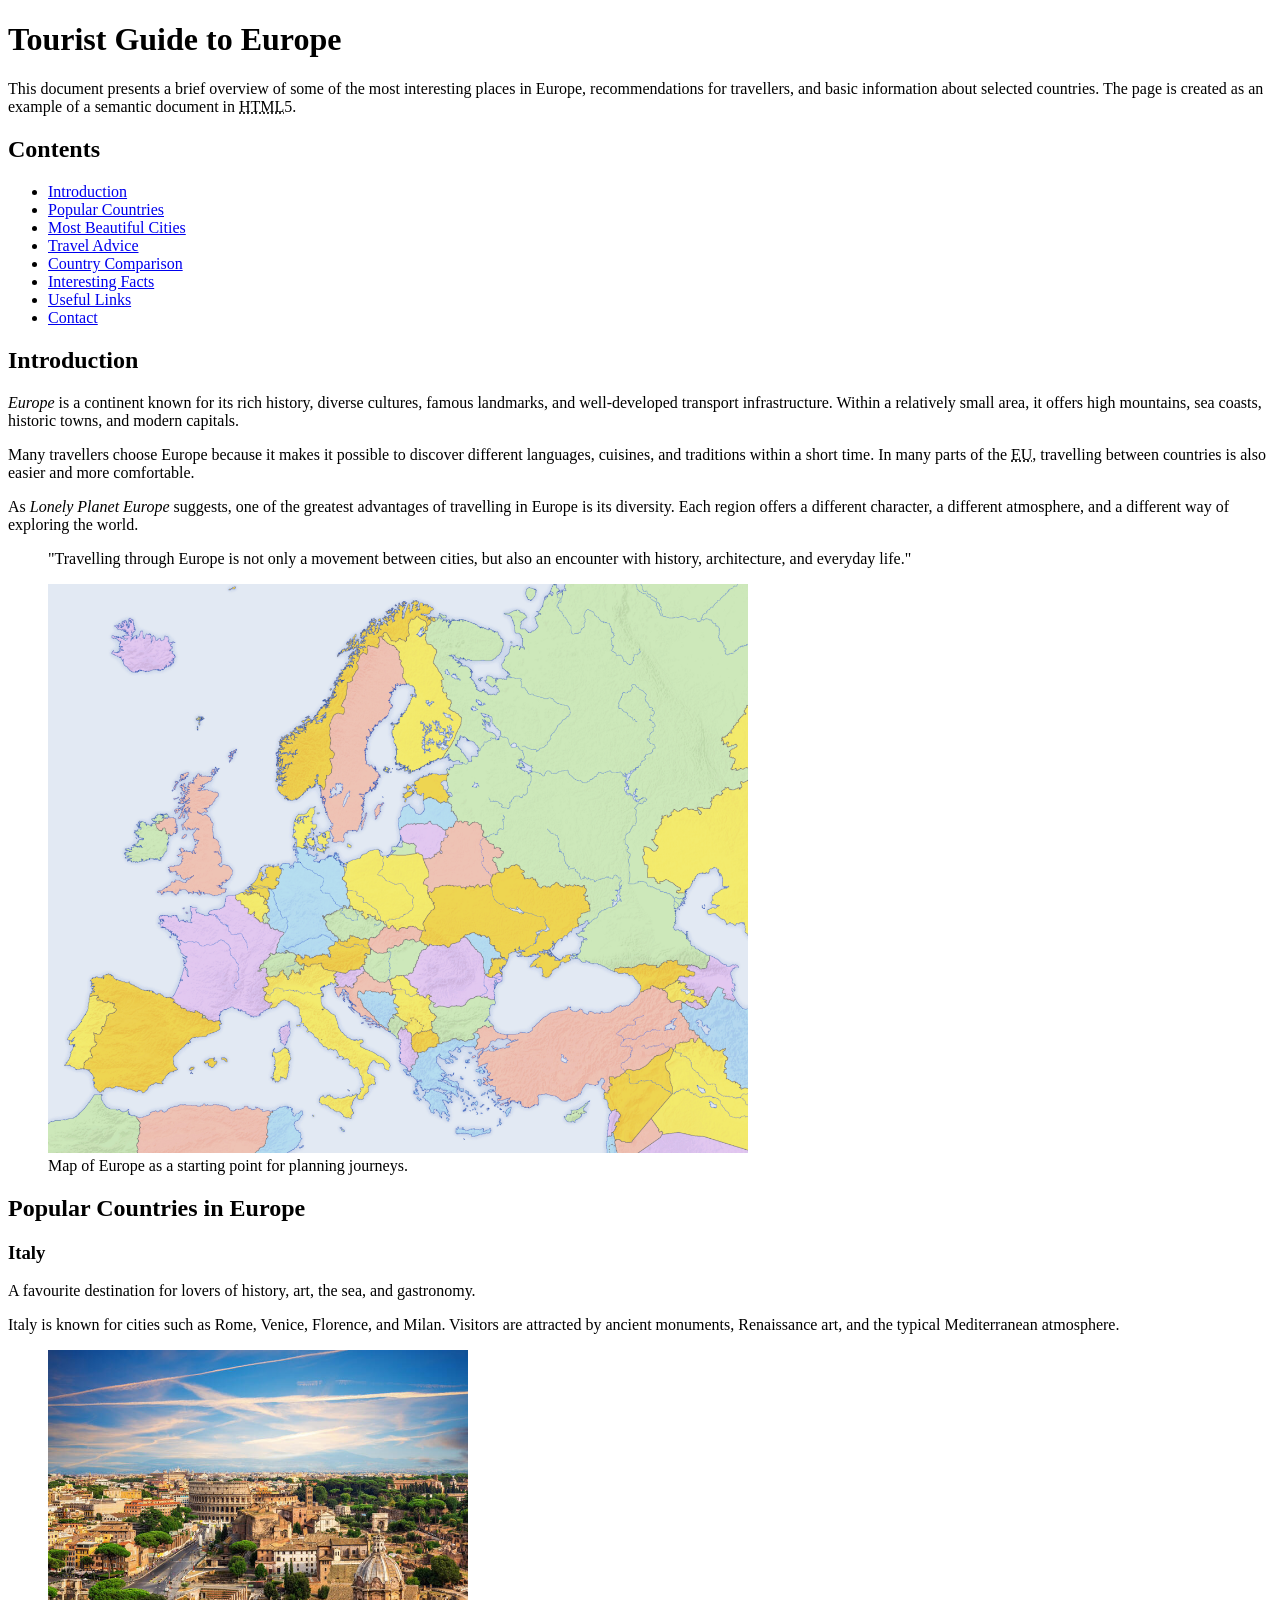
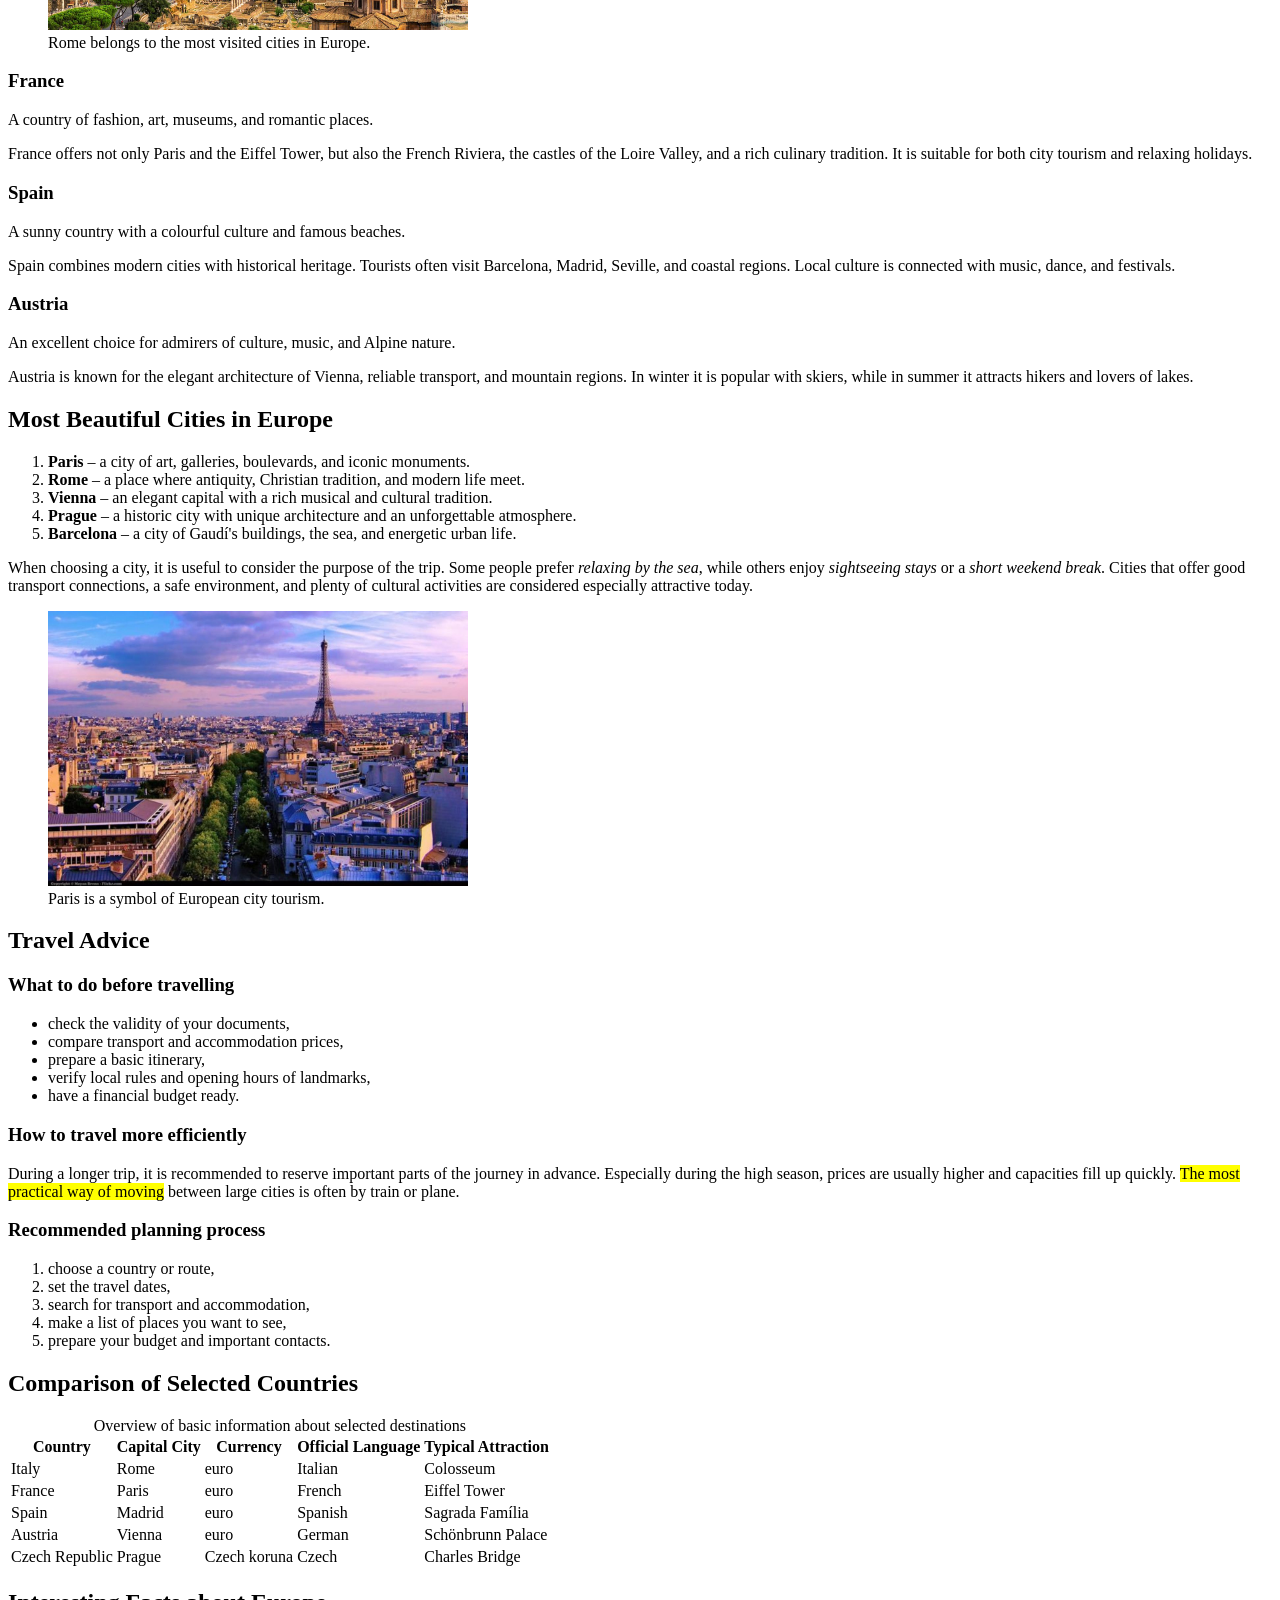
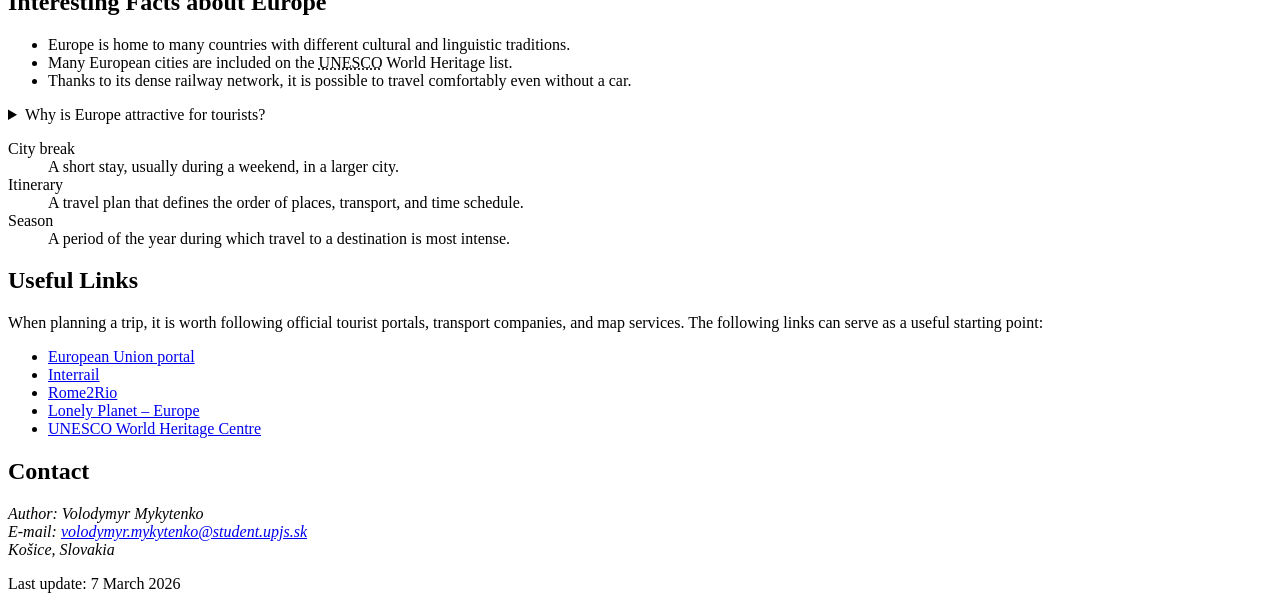
==== index.html @ e602fda6 "Add files via upload" ====
<!DOCTYPE html>
<html lang="en">
<head>
    <meta charset="UTF-8">
    <meta name="viewport" content="width=device-width, initial-scale=1.0">
    <meta name="author" content="Volodymyr Mykytenko">
    <meta name="description" content="A simple tourist guide to Europe focused on popular countries, beautiful cities, travel advice, and useful links.">
    <meta name="keywords" content="Europe, travel, tourism, cities, countries, guide">
    <title>Tourist Guide to Europe</title>
</head>
<body>
    <header>
        <h1>Tourist Guide to Europe</h1>
        <p>
            This document presents a brief overview of some of the most interesting places in Europe,
            recommendations for travellers, and basic information about selected countries.
            The page is created as an example of a semantic document in <abbr title="HyperText Markup Language">HTML</abbr>5.
        </p>

        <nav aria-label="Main navigation">
            <h2>Contents</h2>
            <ul>
                <li><a href="#introduction">Introduction</a></li>
                <li><a href="#countries">Popular Countries</a></li>
                <li><a href="#cities">Most Beautiful Cities</a></li>
                <li><a href="#advice">Travel Advice</a></li>
                <li><a href="#comparison">Country Comparison</a></li>
                <li><a href="#facts">Interesting Facts</a></li>
                <li><a href="#links">Useful Links</a></li>
                <li><a href="#contact">Contact</a></li>
            </ul>
        </nav>
    </header>

    <main>
        <section id="introduction">
            <h2>Introduction</h2>
            <p>
                <dfn>Europe</dfn> is a continent known for its rich history, diverse cultures,
                famous landmarks, and well-developed transport infrastructure. Within a relatively small area,
                it offers high mountains, sea coasts, historic towns, and modern capitals.
            </p>
            <p>
                Many travellers choose Europe because it makes it possible to discover different languages,
                cuisines, and traditions within a short time. In many parts of the <abbr title="European Union">EU</abbr>,
                travelling between countries is also easier and more comfortable.
            </p>
            <p>
                As <cite>Lonely Planet Europe</cite> suggests, one of the greatest advantages of travelling in Europe is its diversity.
                Each region offers a different character, a different atmosphere, and a different way of exploring the world.
            </p>
            <blockquote>
                <p>
                    "Travelling through Europe is not only a movement between cities, but also an encounter with history,
                    architecture, and everyday life."
                </p>
            </blockquote>
            <figure>
                <img src="obrazky/europa-mapa.jpg" alt="Map of Europe" width="700">
                <figcaption>Map of Europe as a starting point for planning journeys.</figcaption>
            </figure>
        </section>

        <section id="countries">
            <h2>Popular Countries in Europe</h2>

            <article>
                <header>
                    <h3>Italy</h3>
                    <p>A favourite destination for lovers of history, art, the sea, and gastronomy.</p>
                </header>
                <p>
                    Italy is known for cities such as Rome, Venice, Florence, and Milan.
                    Visitors are attracted by ancient monuments, Renaissance art, and the typical Mediterranean atmosphere.
                </p>
                <figure>
                    <img src="obrazky/taliansko-rim.jpg" alt="The Colosseum in Rome" width="420">
                    <figcaption>Rome belongs to the most visited cities in Europe.</figcaption>
                </figure>
            </article>

            <article>
                <header>
                    <h3>France</h3>
                    <p>A country of fashion, art, museums, and romantic places.</p>
                </header>
                <p>
                    France offers not only Paris and the Eiffel Tower, but also the French Riviera,
                    the castles of the Loire Valley, and a rich culinary tradition. It is suitable for both city tourism and relaxing holidays.
                </p>
            </article>

            <article>
                <header>
                    <h3>Spain</h3>
                    <p>A sunny country with a colourful culture and famous beaches.</p>
                </header>
                <p>
                    Spain combines modern cities with historical heritage. Tourists often visit Barcelona,
                    Madrid, Seville, and coastal regions. Local culture is connected with music, dance, and festivals.
                </p>
            </article>

            <article>
                <header>
                    <h3>Austria</h3>
                    <p>An excellent choice for admirers of culture, music, and Alpine nature.</p>
                </header>
                <p>
                    Austria is known for the elegant architecture of Vienna, reliable transport, and mountain regions.
                    In winter it is popular with skiers, while in summer it attracts hikers and lovers of lakes.
                </p>
            </article>
        </section>

        <section id="cities">
            <h2>Most Beautiful Cities in Europe</h2>
            <ol>
                <li>
                    <strong>Paris</strong> – a city of art, galleries, boulevards, and iconic monuments.
                </li>
                <li>
                    <strong>Rome</strong> – a place where antiquity, Christian tradition, and modern life meet.
                </li>
                <li>
                    <strong>Vienna</strong> – an elegant capital with a rich musical and cultural tradition.
                </li>
                <li>
                    <strong>Prague</strong> – a historic city with unique architecture and an unforgettable atmosphere.
                </li>
                <li>
                    <strong>Barcelona</strong> – a city of Gaudí's buildings, the sea, and energetic urban life.
                </li>
            </ol>

            <p>
                When choosing a city, it is useful to consider the purpose of the trip. Some people prefer <em>relaxing by the sea</em>,
                while others enjoy <em>sightseeing stays</em> or a <em>short weekend break</em>. Cities that offer good transport connections,
                a safe environment, and plenty of cultural activities are considered especially attractive today.
            </p>

            <figure>
                <img src="obrazky/pariz.jpg" alt="View of Paris" width="420">
                <figcaption>Paris is a symbol of European city tourism.</figcaption>
            </figure>
        </section>

        <section id="advice">
            <h2>Travel Advice</h2>

            <section>
                <h3>What to do before travelling</h3>
                <ul>
                    <li>check the validity of your documents,</li>
                    <li>compare transport and accommodation prices,</li>
                    <li>prepare a basic itinerary,</li>
                    <li>verify local rules and opening hours of landmarks,</li>
                    <li>have a financial budget ready.</li>
                </ul>
            </section>

            <section>
                <h3>How to travel more efficiently</h3>
                <p>
                    During a longer trip, it is recommended to reserve important parts of the journey in advance.
                    Especially during the high season, prices are usually higher and capacities fill up quickly.
                    <mark>The most practical way of moving</mark> between large cities is often by train or plane.
                </p>
            </section>

            <section>
                <h3>Recommended planning process</h3>
                <ol>
                    <li>choose a country or route,</li>
                    <li>set the travel dates,</li>
                    <li>search for transport and accommodation,</li>
                    <li>make a list of places you want to see,</li>
                    <li>prepare your budget and important contacts.</li>
                </ol>
            </section>
        </section>

        <section id="comparison">
            <h2>Comparison of Selected Countries</h2>
            <table>
                <caption>Overview of basic information about selected destinations</caption>
                <thead>
                    <tr>
                        <th scope="col">Country</th>
                        <th scope="col">Capital City</th>
                        <th scope="col">Currency</th>
                        <th scope="col">Official Language</th>
                        <th scope="col">Typical Attraction</th>
                    </tr>
                </thead>
                <tbody>
                    <tr>
                        <td>Italy</td>
                        <td>Rome</td>
                        <td>euro</td>
                        <td>Italian</td>
                        <td>Colosseum</td>
                    </tr>
                    <tr>
                        <td>France</td>
                        <td>Paris</td>
                        <td>euro</td>
                        <td>French</td>
                        <td>Eiffel Tower</td>
                    </tr>
                    <tr>
                        <td>Spain</td>
                        <td>Madrid</td>
                        <td>euro</td>
                        <td>Spanish</td>
                        <td>Sagrada Família</td>
                    </tr>
                    <tr>
                        <td>Austria</td>
                        <td>Vienna</td>
                        <td>euro</td>
                        <td>German</td>
                        <td>Schönbrunn Palace</td>
                    </tr>
                    <tr>
                        <td>Czech Republic</td>
                        <td>Prague</td>
                        <td>Czech koruna</td>
                        <td>Czech</td>
                        <td>Charles Bridge</td>
                    </tr>
                </tbody>
            </table>
        </section>

        <aside id="facts">
            <h2>Interesting Facts about Europe</h2>
            <ul>
                <li>Europe is home to many countries with different cultural and linguistic traditions.</li>
                <li>Many European cities are included on the <abbr title="United Nations Educational, Scientific and Cultural Organization">UNESCO</abbr> World Heritage list.</li>
                <li>Thanks to its dense railway network, it is possible to travel comfortably even without a car.</li>
            </ul>

            <details>
                <summary>Why is Europe attractive for tourists?</summary>
                <p>
                    Europe offers short distances between countries, a large number of historic landmarks,
                    developed services, and rich cultural events throughout the year.
                </p>
            </details>

            <dl>
                <dt>City break</dt>
                <dd>A short stay, usually during a weekend, in a larger city.</dd>
                <dt>Itinerary</dt>
                <dd>A travel plan that defines the order of places, transport, and time schedule.</dd>
                <dt>Season</dt>
                <dd>A period of the year during which travel to a destination is most intense.</dd>
            </dl>
        </aside>

        <section id="links">
            <h2>Useful Links</h2>
            <p>
                When planning a trip, it is worth following official tourist portals, transport companies,
                and map services. The following links can serve as a useful starting point:
            </p>
            <ul>
                <li><a href="https://europa.eu/">European Union portal</a></li>
                <li><a href="https://www.interrail.eu/">Interrail</a></li>
                <li><a href="https://www.rome2rio.com/">Rome2Rio</a></li>
                <li><a href="https://www.lonelyplanet.com/europe">Lonely Planet – Europe</a></li>
                <li><a href="https://whc.unesco.org/">UNESCO World Heritage Centre</a></li>
            </ul>
        </section>
    </main>

    <footer id="contact">
        <h2>Contact</h2>
        <address>
            Author: Volodymyr Mykytenko<br>
            E-mail: <a href="mailto:volodymyr.mykytenko@student.upjs.sk">volodymyr.mykytenko@student.upjs.sk</a><br>
            Košice, Slovakia
        </address>
        <p>
            Last update: <time datetime="2026-03-07">7 March 2026</time>
        </p>
    </footer>
</body>
</html>
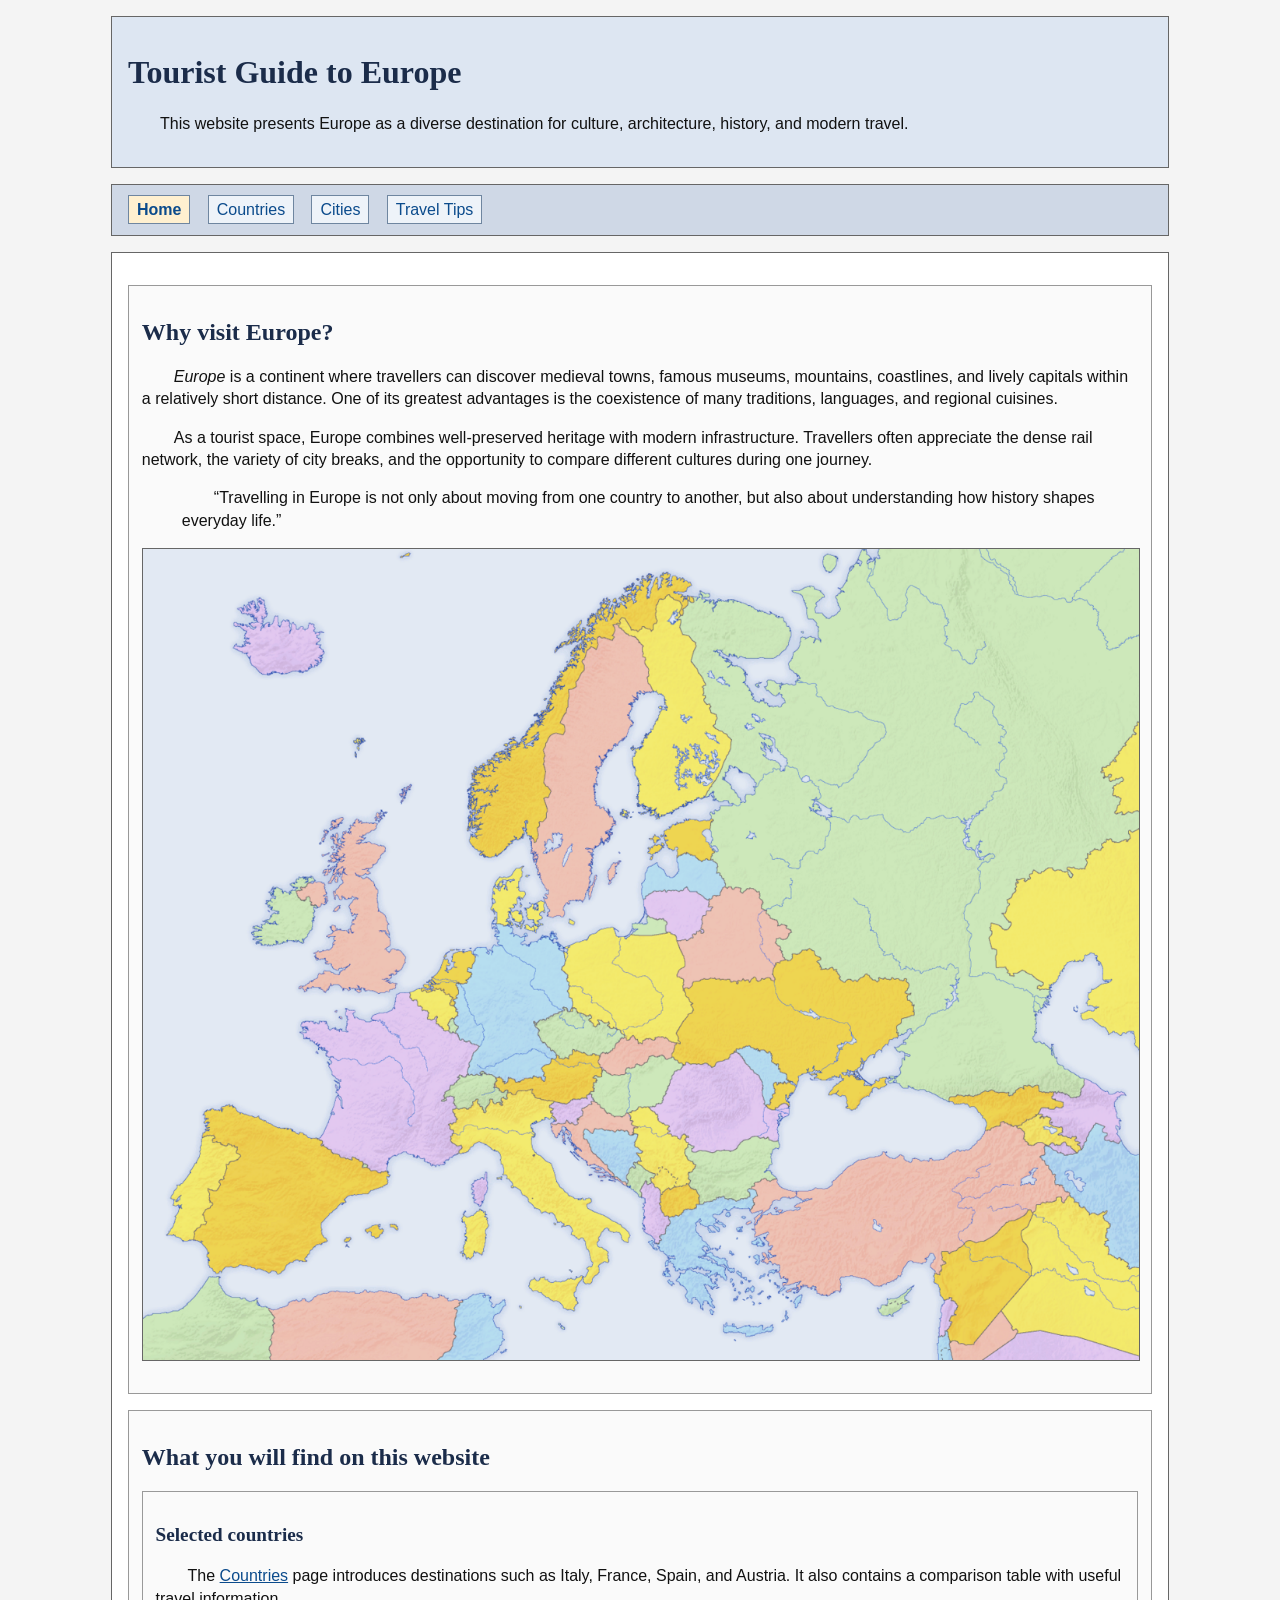
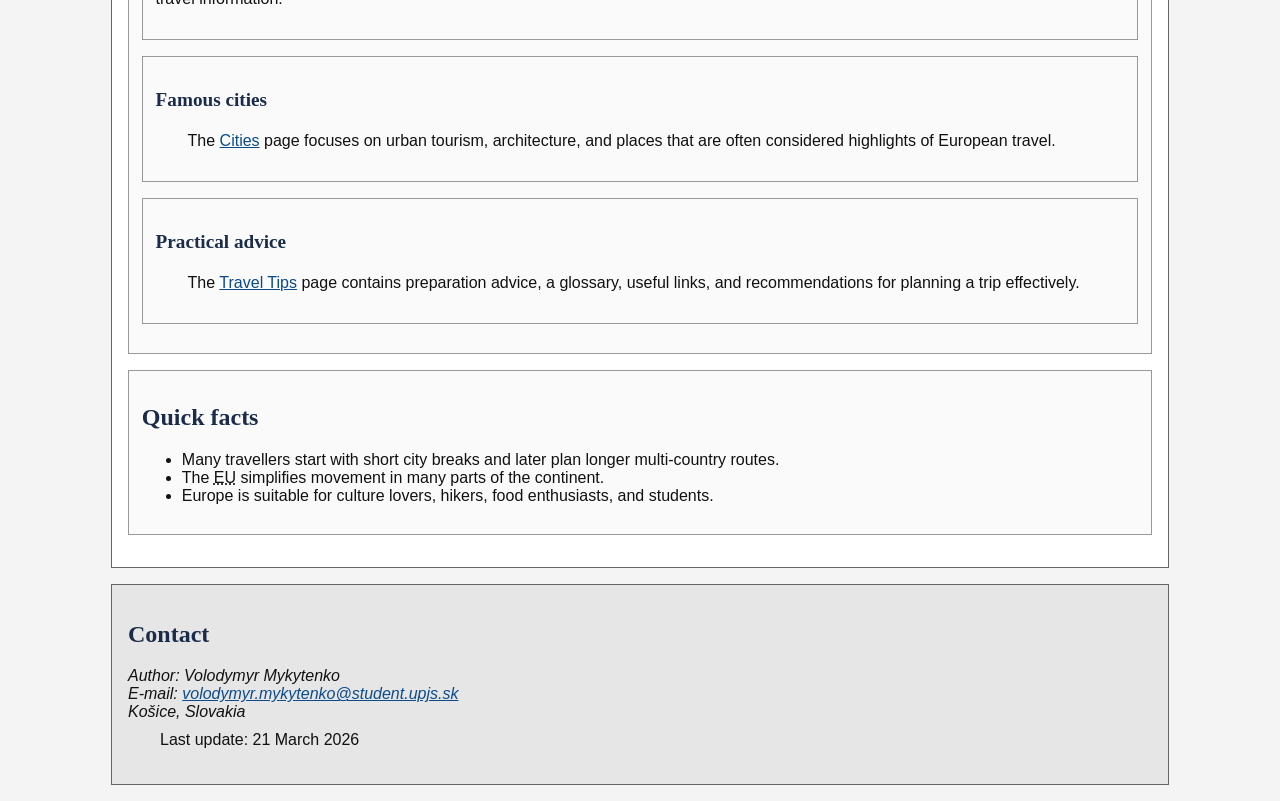
==== commit 405689cc: "Add files via upload" ====
--- a/index.html
+++ b/index.html
@@ -4,287 +4,96 @@
     <meta charset="UTF-8">
     <meta name="viewport" content="width=device-width, initial-scale=1.0">
     <meta name="author" content="Volodymyr Mykytenko">
-    <meta name="description" content="A simple tourist guide to Europe focused on popular countries, beautiful cities, travel advice, and useful links.">
-    <meta name="keywords" content="Europe, travel, tourism, cities, countries, guide">
-    <title>Tourist Guide to Europe</title>
+    <meta name="description" content="A multi-page tourist guide to Europe with countries, cities, and travel advice.">
+    <meta name="keywords" content="Europe, travel, guide, countries, cities, tourism">
+    <title>Tourist Guide to Europe | Home</title>
+    <link rel="stylesheet" href="styles/styly.css">
 </head>
 <body>
     <header>
         <h1>Tourist Guide to Europe</h1>
         <p>
-            This document presents a brief overview of some of the most interesting places in Europe,
-            recommendations for travellers, and basic information about selected countries.
-            The page is created as an example of a semantic document in <abbr title="HyperText Markup Language">HTML</abbr>5.
+            This website presents Europe as a diverse destination for culture, architecture, history,
+            and modern travel.
         </p>
-
-        <nav aria-label="Main navigation">
-            <h2>Contents</h2>
-            <ul>
-                <li><a href="#introduction">Introduction</a></li>
-                <li><a href="#countries">Popular Countries</a></li>
-                <li><a href="#cities">Most Beautiful Cities</a></li>
-                <li><a href="#advice">Travel Advice</a></li>
-                <li><a href="#comparison">Country Comparison</a></li>
-                <li><a href="#facts">Interesting Facts</a></li>
-                <li><a href="#links">Useful Links</a></li>
-                <li><a href="#contact">Contact</a></li>
-            </ul>
-        </nav>
     </header>
 
+    <nav aria-label="Main menu">
+        <ul>
+            <li><a href="index.html" aria-current="page">Home</a></li>
+            <li><a href="countries.html">Countries</a></li>
+            <li><a href="cities.html">Cities</a></li>
+            <li><a href="tips.html">Travel Tips</a></li>
+        </ul>
+    </nav>
+
     <main>
-        <section id="introduction">
-            <h2>Introduction</h2>
+        <section>
+            <h2>Why visit Europe?</h2>
             <p>
-                <dfn>Europe</dfn> is a continent known for its rich history, diverse cultures,
-                famous landmarks, and well-developed transport infrastructure. Within a relatively small area,
-                it offers high mountains, sea coasts, historic towns, and modern capitals.
+                <dfn>Europe</dfn> is a continent where travellers can discover medieval towns,
+                famous museums, mountains, coastlines, and lively capitals within a relatively short distance.
+                One of its greatest advantages is the coexistence of many traditions, languages, and regional cuisines.
             </p>
             <p>
-                Many travellers choose Europe because it makes it possible to discover different languages,
-                cuisines, and traditions within a short time. In many parts of the <abbr title="European Union">EU</abbr>,
-                travelling between countries is also easier and more comfortable.
-            </p>
-            <p>
-                As <cite>Lonely Planet Europe</cite> suggests, one of the greatest advantages of travelling in Europe is its diversity.
-                Each region offers a different character, a different atmosphere, and a different way of exploring the world.
+                As a tourist space, Europe combines well-preserved heritage with modern infrastructure.
+                Travellers often appreciate the dense rail network, the variety of city breaks, and the opportunity
+                to compare different cultures during one journey.
             </p>
             <blockquote>
                 <p>
-                    "Travelling through Europe is not only a movement between cities, but also an encounter with history,
-                    architecture, and everyday life."
+                    “Travelling in Europe is not only about moving from one country to another,
+                    but also about understanding how history shapes everyday life.”
                 </p>
             </blockquote>
             <figure>
-                <img src="obrazky/europa-mapa.jpg" alt="Map of Europe" width="700">
-                <figcaption>Map of Europe as a starting point for planning journeys.</figcaption>
+                <img src="obrazky/europa-mapa.jpg" alt="Illustrated map symbol of Europe">
             </figure>
         </section>
 
-        <section id="countries">
-            <h2>Popular Countries in Europe</h2>
-
+        <section>
+            <h2>What you will find on this website</h2>
             <article>
-                <header>
-                    <h3>Italy</h3>
-                    <p>A favourite destination for lovers of history, art, the sea, and gastronomy.</p>
-                </header>
+                <h3>Selected countries</h3>
                 <p>
-                    Italy is known for cities such as Rome, Venice, Florence, and Milan.
-                    Visitors are attracted by ancient monuments, Renaissance art, and the typical Mediterranean atmosphere.
-                </p>
-                <figure>
-                    <img src="obrazky/taliansko-rim.jpg" alt="The Colosseum in Rome" width="420">
-                    <figcaption>Rome belongs to the most visited cities in Europe.</figcaption>
-                </figure>
-            </article>
-
-            <article>
-                <header>
-                    <h3>France</h3>
-                    <p>A country of fashion, art, museums, and romantic places.</p>
-                </header>
-                <p>
-                    France offers not only Paris and the Eiffel Tower, but also the French Riviera,
-                    the castles of the Loire Valley, and a rich culinary tradition. It is suitable for both city tourism and relaxing holidays.
+                    The <a href="countries.html">Countries</a> page introduces destinations such as Italy,
+                    France, Spain, and Austria. It also contains a comparison table with useful travel information.
                 </p>
             </article>
-
             <article>
-                <header>
-                    <h3>Spain</h3>
-                    <p>A sunny country with a colourful culture and famous beaches.</p>
-                </header>
+                <h3>Famous cities</h3>
                 <p>
-                    Spain combines modern cities with historical heritage. Tourists often visit Barcelona,
-                    Madrid, Seville, and coastal regions. Local culture is connected with music, dance, and festivals.
+                    The <a href="cities.html">Cities</a> page focuses on urban tourism, architecture,
+                    and places that are often considered highlights of European travel.
                 </p>
             </article>
-
             <article>
-                <header>
-                    <h3>Austria</h3>
-                    <p>An excellent choice for admirers of culture, music, and Alpine nature.</p>
-                </header>
+                <h3>Practical advice</h3>
                 <p>
-                    Austria is known for the elegant architecture of Vienna, reliable transport, and mountain regions.
-                    In winter it is popular with skiers, while in summer it attracts hikers and lovers of lakes.
+                    The <a href="tips.html">Travel Tips</a> page contains preparation advice, a glossary,
+                    useful links, and recommendations for planning a trip effectively.
                 </p>
             </article>
         </section>
 
-        <section id="cities">
-            <h2>Most Beautiful Cities in Europe</h2>
-            <ol>
-                <li>
-                    <strong>Paris</strong> – a city of art, galleries, boulevards, and iconic monuments.
-                </li>
-                <li>
-                    <strong>Rome</strong> – a place where antiquity, Christian tradition, and modern life meet.
-                </li>
-                <li>
-                    <strong>Vienna</strong> – an elegant capital with a rich musical and cultural tradition.
-                </li>
-                <li>
-                    <strong>Prague</strong> – a historic city with unique architecture and an unforgettable atmosphere.
-                </li>
-                <li>
-                    <strong>Barcelona</strong> – a city of Gaudí's buildings, the sea, and energetic urban life.
-                </li>
-            </ol>
-
-            <p>
-                When choosing a city, it is useful to consider the purpose of the trip. Some people prefer <em>relaxing by the sea</em>,
-                while others enjoy <em>sightseeing stays</em> or a <em>short weekend break</em>. Cities that offer good transport connections,
-                a safe environment, and plenty of cultural activities are considered especially attractive today.
-            </p>
-
-            <figure>
-                <img src="obrazky/pariz.jpg" alt="View of Paris" width="420">
-                <figcaption>Paris is a symbol of European city tourism.</figcaption>
-            </figure>
-        </section>
-
-        <section id="advice">
-            <h2>Travel Advice</h2>
-
-            <section>
-                <h3>What to do before travelling</h3>
-                <ul>
-                    <li>check the validity of your documents,</li>
-                    <li>compare transport and accommodation prices,</li>
-                    <li>prepare a basic itinerary,</li>
-                    <li>verify local rules and opening hours of landmarks,</li>
-                    <li>have a financial budget ready.</li>
-                </ul>
-            </section>
-
-            <section>
-                <h3>How to travel more efficiently</h3>
-                <p>
-                    During a longer trip, it is recommended to reserve important parts of the journey in advance.
-                    Especially during the high season, prices are usually higher and capacities fill up quickly.
-                    <mark>The most practical way of moving</mark> between large cities is often by train or plane.
-                </p>
-            </section>
-
-            <section>
-                <h3>Recommended planning process</h3>
-                <ol>
-                    <li>choose a country or route,</li>
-                    <li>set the travel dates,</li>
-                    <li>search for transport and accommodation,</li>
-                    <li>make a list of places you want to see,</li>
-                    <li>prepare your budget and important contacts.</li>
-                </ol>
-            </section>
-        </section>
-
-        <section id="comparison">
-            <h2>Comparison of Selected Countries</h2>
-            <table>
-                <caption>Overview of basic information about selected destinations</caption>
-                <thead>
-                    <tr>
-                        <th scope="col">Country</th>
-                        <th scope="col">Capital City</th>
-                        <th scope="col">Currency</th>
-                        <th scope="col">Official Language</th>
-                        <th scope="col">Typical Attraction</th>
-                    </tr>
-                </thead>
-                <tbody>
-                    <tr>
-                        <td>Italy</td>
-                        <td>Rome</td>
-                        <td>euro</td>
-                        <td>Italian</td>
-                        <td>Colosseum</td>
-                    </tr>
-                    <tr>
-                        <td>France</td>
-                        <td>Paris</td>
-                        <td>euro</td>
-                        <td>French</td>
-                        <td>Eiffel Tower</td>
-                    </tr>
-                    <tr>
-                        <td>Spain</td>
-                        <td>Madrid</td>
-                        <td>euro</td>
-                        <td>Spanish</td>
-                        <td>Sagrada Família</td>
-                    </tr>
-                    <tr>
-                        <td>Austria</td>
-                        <td>Vienna</td>
-                        <td>euro</td>
-                        <td>German</td>
-                        <td>Schönbrunn Palace</td>
-                    </tr>
-                    <tr>
-                        <td>Czech Republic</td>
-                        <td>Prague</td>
-                        <td>Czech koruna</td>
-                        <td>Czech</td>
-                        <td>Charles Bridge</td>
-                    </tr>
-                </tbody>
-            </table>
-        </section>
-
-        <aside id="facts">
-            <h2>Interesting Facts about Europe</h2>
+        <aside>
+            <h2>Quick facts</h2>
             <ul>
-                <li>Europe is home to many countries with different cultural and linguistic traditions.</li>
-                <li>Many European cities are included on the <abbr title="United Nations Educational, Scientific and Cultural Organization">UNESCO</abbr> World Heritage list.</li>
-                <li>Thanks to its dense railway network, it is possible to travel comfortably even without a car.</li>
+                <li>Many travellers start with short city breaks and later plan longer multi-country routes.</li>
+                <li>The <abbr title="European Union">EU</abbr> simplifies movement in many parts of the continent.</li>
+                <li>Europe is suitable for culture lovers, hikers, food enthusiasts, and students.</li>
             </ul>
-
-            <details>
-                <summary>Why is Europe attractive for tourists?</summary>
-                <p>
-                    Europe offers short distances between countries, a large number of historic landmarks,
-                    developed services, and rich cultural events throughout the year.
-                </p>
-            </details>
-
-            <dl>
-                <dt>City break</dt>
-                <dd>A short stay, usually during a weekend, in a larger city.</dd>
-                <dt>Itinerary</dt>
-                <dd>A travel plan that defines the order of places, transport, and time schedule.</dd>
-                <dt>Season</dt>
-                <dd>A period of the year during which travel to a destination is most intense.</dd>
-            </dl>
         </aside>
-
-        <section id="links">
-            <h2>Useful Links</h2>
-            <p>
-                When planning a trip, it is worth following official tourist portals, transport companies,
-                and map services. The following links can serve as a useful starting point:
-            </p>
-            <ul>
-                <li><a href="https://europa.eu/">European Union portal</a></li>
-                <li><a href="https://www.interrail.eu/">Interrail</a></li>
-                <li><a href="https://www.rome2rio.com/">Rome2Rio</a></li>
-                <li><a href="https://www.lonelyplanet.com/europe">Lonely Planet – Europe</a></li>
-                <li><a href="https://whc.unesco.org/">UNESCO World Heritage Centre</a></li>
-            </ul>
-        </section>
     </main>
 
-    <footer id="contact">
+    <footer>
         <h2>Contact</h2>
         <address>
             Author: Volodymyr Mykytenko<br>
             E-mail: <a href="mailto:volodymyr.mykytenko@student.upjs.sk">volodymyr.mykytenko@student.upjs.sk</a><br>
             Košice, Slovakia
         </address>
-        <p>
-            Last update: <time datetime="2026-03-07">7 March 2026</time>
-        </p>
+        <p>Last update: <time datetime="2026-03-21">21 March 2026</time></p>
     </footer>
 </body>
 </html>
--- a/styles/styly.css
+++ b/styles/styly.css
@@ -0,0 +1,213 @@
+body {
+    background-color: #f4f4f4;
+    color: #111111;
+    font-family: Verdana, Arial, Helvetica, sans-serif;
+    margin: 0;
+}
+
+header,
+nav,
+main,
+footer {
+    width: 80%;
+    margin: 1em auto;
+    padding: 1em;
+    border: 1px solid #666666;
+}
+
+header {
+    background-color: #dde6f2;
+}
+
+nav {
+    background-color: #cfd8e6;
+}
+
+main {
+    background-color: #ffffff;
+}
+
+footer {
+    background-color: #e6e6e6;
+}
+
+section,
+article,
+aside {
+    margin-top: 1em;
+    margin-bottom: 1em;
+    padding: 0.8em;
+    border: 1px solid #999999;
+    background-color: #fafafa;
+}
+
+h1,
+h2,
+h3 {
+    font-family: Georgia, "Times New Roman", Times, serif;
+    color: #1b2c4a;
+}
+
+h1 {
+    font-size: 2em;
+}
+
+h2 {
+    font-size: 1.5em;
+}
+
+h3 {
+    font-size: 1.2em;
+}
+
+p {
+    text-indent: 2em;
+    margin-top: 0.5em;
+    margin-bottom: 1em;
+    line-height: 1.4;
+}
+
+.eyebrow {
+    text-indent: 0;
+}
+
+nav ul {
+    margin: 0;
+    padding: 0;
+}
+
+nav li {
+    display: inline-block;
+    margin-right: 0.8em;
+}
+
+nav a {
+    padding: 0.3em 0.5em;
+    border: 1px solid #6f86a0;
+    background-color: #eef3f9;
+    text-decoration: none;
+}
+
+nav a:link,
+a:link {
+    color: #0b4b8c;
+}
+
+nav a:visited,
+a:visited {
+    color: #6a3d8f;
+}
+
+nav a:hover,
+a:hover {
+    color: #b45100;
+    background-color: #fff0d9;
+}
+
+nav a:focus,
+a:focus {
+    color: #b45100;
+    background-color: #fff0d9;
+}
+
+nav a:active,
+a:active {
+    color: #ffffff;
+    background-color: #8a3f00;
+}
+
+nav a[aria-current="page"] {
+    font-weight: bold;
+    background-color: #fff0d0;
+}
+
+img {
+    border: 1px solid #666666;
+    max-width: 100%;
+    height: auto;
+}
+
+figure {
+    margin: 1em 0;
+}
+
+figcaption,
+address,
+caption,
+li,
+dt,
+dd,
+summary,
+th,
+td {
+    font-size: 1em;
+}
+
+table {
+    width: 100%;
+    border-collapse: collapse;
+    margin-top: 1em;
+}
+
+th,
+td {
+    border: 1px solid #666666;
+    padding: 0.4em;
+    text-align: left;
+}
+
+th {
+    background-color: #dde6f2;
+}
+
+caption {
+    margin-bottom: 0.5em;
+    font-weight: bold;
+}
+
+@media print {
+    body,
+    header,
+    nav,
+    main,
+    footer,
+    section,
+    article,
+    aside,
+    table,
+    th,
+    td,
+    img {
+        background-color: #ffffff;
+        color: #000000;
+        border-color: #000000;
+    }
+
+    h1,
+    h2,
+    h3 {
+        color: #000000;
+        font-family: Verdana, Arial, Helvetica, sans-serif;
+    }
+
+    p,
+    li,
+    dt,
+    dd,
+    address,
+    figcaption,
+    caption,
+    th,
+    td,
+    blockquote,
+    summary,
+    a {
+        color: #000000;
+        font-family: Georgia, "Times New Roman", Times, serif;
+    }
+
+    a {
+        background-color: #ffffff;
+        text-decoration: underline;
+    }
+}
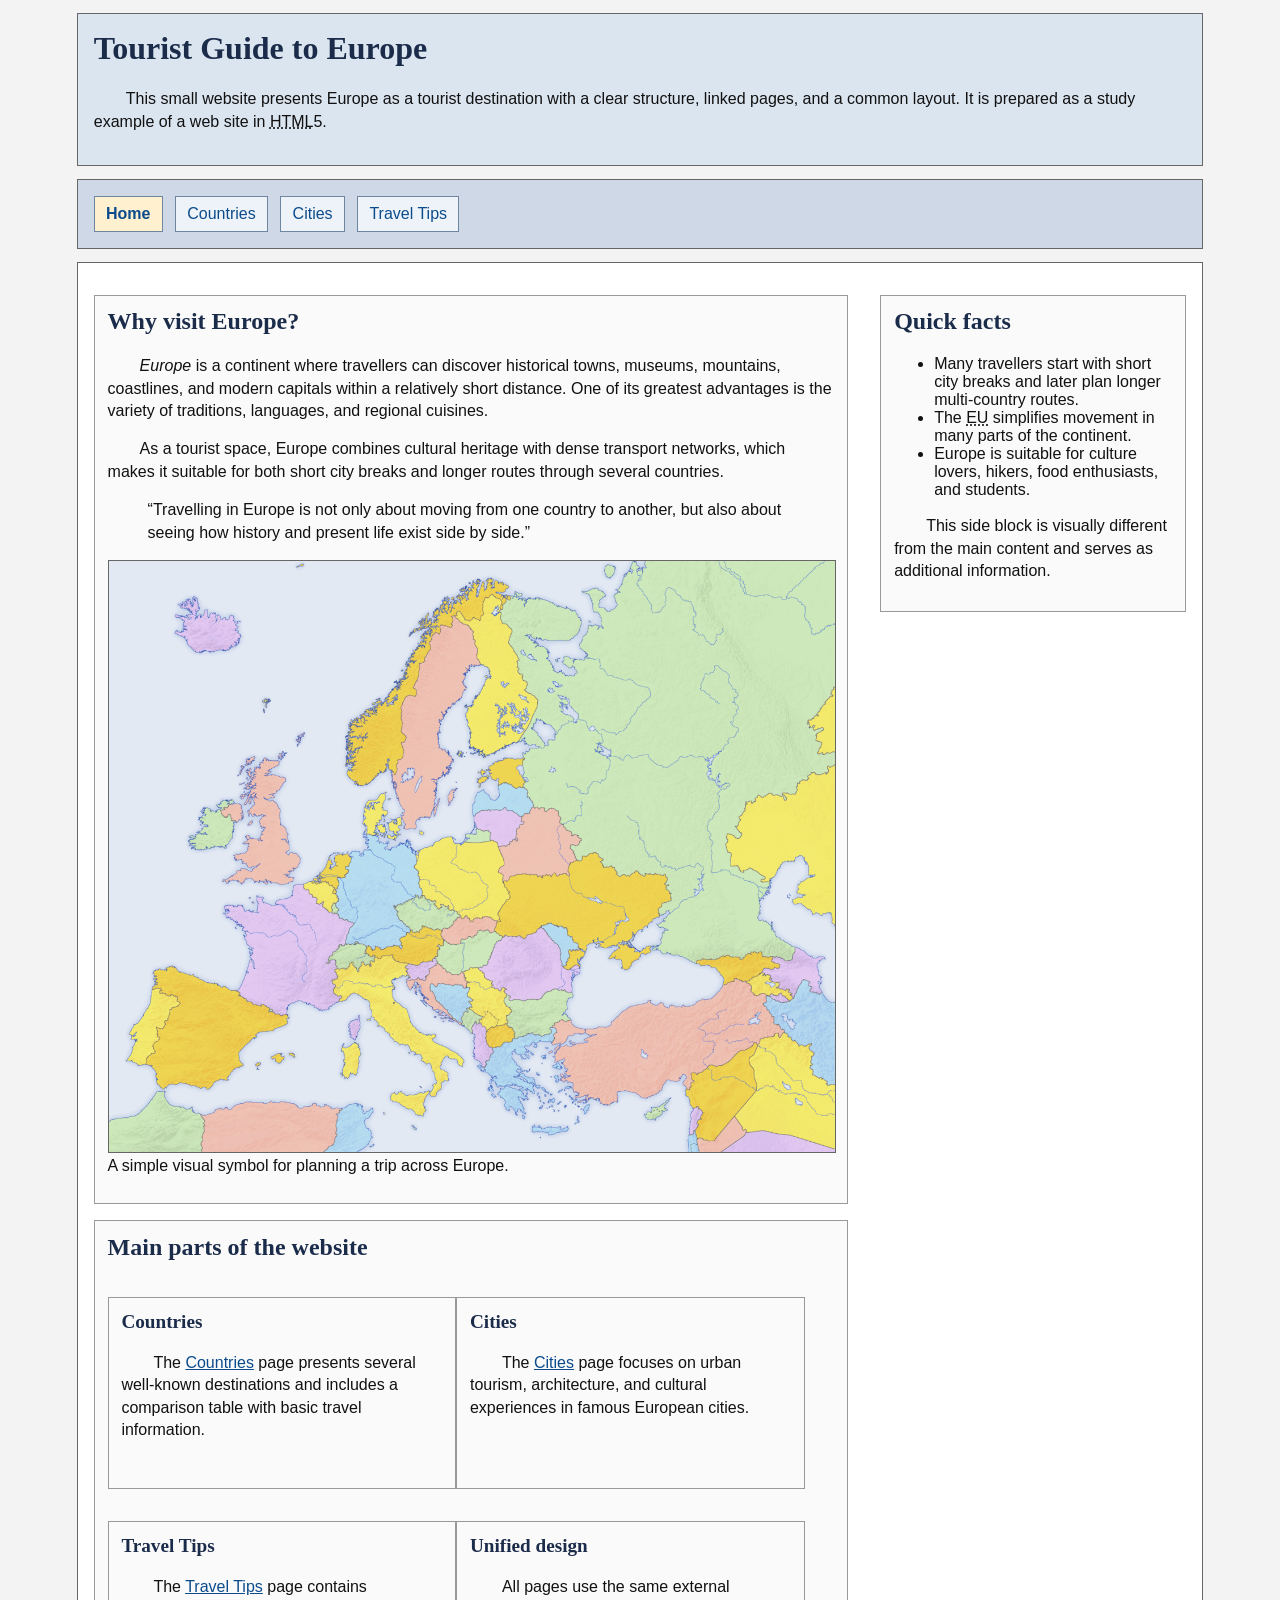
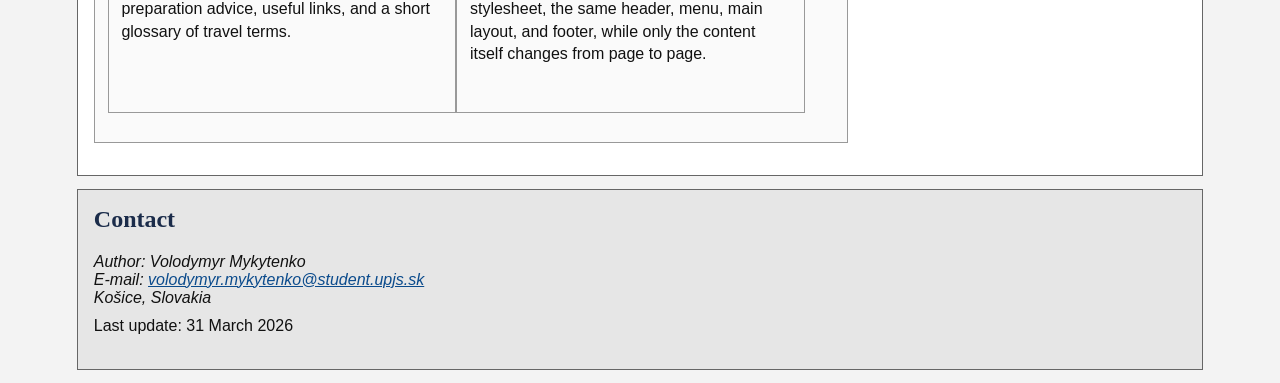
==== commit 6ba86a18: "Add files via upload" ====
--- a/index.html
+++ b/index.html
@@ -4,17 +4,17 @@
     <meta charset="UTF-8">
     <meta name="viewport" content="width=device-width, initial-scale=1.0">
     <meta name="author" content="Volodymyr Mykytenko">
-    <meta name="description" content="A multi-page tourist guide to Europe with countries, cities, and travel advice.">
-    <meta name="keywords" content="Europe, travel, guide, countries, cities, tourism">
+    <link rel="stylesheet" href="styles/styly.css">
+    <meta name="description" content="Responsive tourist guide to Europe with countries, cities, and travel tips.">
     <title>Tourist Guide to Europe | Home</title>
-    <link rel="stylesheet" href="styles/styly.css">
 </head>
-<body>
+<body class="site-home">
     <header>
         <h1>Tourist Guide to Europe</h1>
         <p>
-            This website presents Europe as a diverse destination for culture, architecture, history,
-            and modern travel.
+            This small website presents Europe as a tourist destination with a clear structure,
+            linked pages, and a common layout. It is prepared as a study example of a web site in
+            <abbr title="HyperText Markup Language">HTML</abbr>5.
         </p>
     </header>
 
@@ -28,61 +28,73 @@
     </nav>
 
     <main>
-        <section>
-            <h2>Why visit Europe?</h2>
-            <p>
-                <dfn>Europe</dfn> is a continent where travellers can discover medieval towns,
-                famous museums, mountains, coastlines, and lively capitals within a relatively short distance.
-                One of its greatest advantages is the coexistence of many traditions, languages, and regional cuisines.
-            </p>
-            <p>
-                As a tourist space, Europe combines well-preserved heritage with modern infrastructure.
-                Travellers often appreciate the dense rail network, the variety of city breaks, and the opportunity
-                to compare different cultures during one journey.
-            </p>
-            <blockquote>
+        <div class="content-column">
+            <section>
+                <h2>Why visit Europe?</h2>
                 <p>
-                    “Travelling in Europe is not only about moving from one country to another,
-                    but also about understanding how history shapes everyday life.”
+                    <dfn>Europe</dfn> is a continent where travellers can discover historical towns,
+                    museums, mountains, coastlines, and modern capitals within a relatively short distance.
+                    One of its greatest advantages is the variety of traditions, languages, and regional cuisines.
                 </p>
-            </blockquote>
-            <figure>
-                <img src="obrazky/europa-mapa.jpg" alt="Illustrated map symbol of Europe">
-            </figure>
-        </section>
+                <p>
+                    As a tourist space, Europe combines cultural heritage with dense transport networks,
+                    which makes it suitable for both short city breaks and longer routes through several countries.
+                </p>
+                <blockquote>
+                    <p class="no-indent">
+                        “Travelling in Europe is not only about moving from one country to another,
+                        but also about seeing how history and present life exist side by side.”
+                    </p>
+                </blockquote>
+                <figure>
+                    <img src="obrazky/europa-mapa.jpg" alt="Illustrated symbol of Europe">
+                    <figcaption>A simple visual symbol for planning a trip across Europe.</figcaption>
+                </figure>
+            </section>
 
-        <section>
-            <h2>What you will find on this website</h2>
-            <article>
-                <h3>Selected countries</h3>
-                <p>
-                    The <a href="countries.html">Countries</a> page introduces destinations such as Italy,
-                    France, Spain, and Austria. It also contains a comparison table with useful travel information.
-                </p>
-            </article>
-            <article>
-                <h3>Famous cities</h3>
-                <p>
-                    The <a href="cities.html">Cities</a> page focuses on urban tourism, architecture,
-                    and places that are often considered highlights of European travel.
-                </p>
-            </article>
-            <article>
-                <h3>Practical advice</h3>
-                <p>
-                    The <a href="tips.html">Travel Tips</a> page contains preparation advice, a glossary,
-                    useful links, and recommendations for planning a trip effectively.
-                </p>
-            </article>
-        </section>
+            <section class="card-list">
+                <h2>Main parts of the website</h2>
+                <article>
+                    <h3>Countries</h3>
+                    <p>
+                        The <a href="countries.html">Countries</a> page presents several well-known destinations
+                        and includes a comparison table with basic travel information.
+                    </p>
+                </article>
+                <article>
+                    <h3>Cities</h3>
+                    <p>
+                        The <a href="cities.html">Cities</a> page focuses on urban tourism, architecture,
+                        and cultural experiences in famous European cities.
+                    </p>
+                </article>
+                <article>
+                    <h3>Travel Tips</h3>
+                    <p>
+                        The <a href="tips.html">Travel Tips</a> page contains preparation advice,
+                        useful links, and a short glossary of travel terms.
+                    </p>
+                </article>
+                <article>
+                    <h3>Unified design</h3>
+                    <p>
+                        All pages use the same external stylesheet, the same header, menu, main layout,
+                        and footer, while only the content itself changes from page to page.
+                    </p>
+                </article>
+            </section>
+        </div>
 
-        <aside>
+        <aside class="side-column">
             <h2>Quick facts</h2>
             <ul>
                 <li>Many travellers start with short city breaks and later plan longer multi-country routes.</li>
                 <li>The <abbr title="European Union">EU</abbr> simplifies movement in many parts of the continent.</li>
                 <li>Europe is suitable for culture lovers, hikers, food enthusiasts, and students.</li>
             </ul>
+            <p>
+                This side block is visually different from the main content and serves as additional information.
+            </p>
         </aside>
     </main>
 
@@ -93,7 +105,7 @@
             E-mail: <a href="mailto:volodymyr.mykytenko@student.upjs.sk">volodymyr.mykytenko@student.upjs.sk</a><br>
             Košice, Slovakia
         </address>
-        <p>Last update: <time datetime="2026-03-21">21 March 2026</time></p>
+        <p class="no-indent">Last update: <time datetime="2026-03-31">31 March 2026</time></p>
     </footer>
 </body>
 </html>
--- a/styles/styly.css
+++ b/styles/styly.css
@@ -1,22 +1,35 @@
+article,
+aside,
+figcaption,
+figure,
+footer,
+header,
+main,
+nav,
+section {
+    display: block;
+}
+
 body {
-    background-color: #f4f4f4;
+    margin: 0;
+    background-color: #f3f3f3;
     color: #111111;
     font-family: Verdana, Arial, Helvetica, sans-serif;
-    margin: 0;
 }
 
 header,
 nav,
 main,
 footer {
-    width: 80%;
-    margin: 1em auto;
+    width: 94%;
+    margin: 0.8em auto;
     padding: 1em;
     border: 1px solid #666666;
+    box-sizing: border-box;
 }
 
 header {
-    background-color: #dde6f2;
+    background-color: #dbe5f0;
 }
 
 nav {
@@ -25,10 +38,17 @@
 
 main {
     background-color: #ffffff;
+    overflow: hidden;
 }
 
 footer {
     background-color: #e6e6e6;
+}
+
+.content-column,
+.side-column {
+    width: 100%;
+    box-sizing: border-box;
 }
 
 section,
@@ -44,6 +64,7 @@
 h1,
 h2,
 h3 {
+    margin-top: 0;
     font-family: Georgia, "Times New Roman", Times, serif;
     color: #1b2c4a;
 }
@@ -61,28 +82,41 @@
 }
 
 p {
-    text-indent: 2em;
     margin-top: 0.5em;
     margin-bottom: 1em;
     line-height: 1.4;
-}
-
-.eyebrow {
+    text-indent: 2em;
+}
+
+.no-indent,
+.eyebrow,
+figcaption,
+caption,
+nav p,
+address,
+summary,
+li,
+dt,
+dd,
+th,
+td {
     text-indent: 0;
 }
 
 nav ul {
+    list-style-type: none;
     margin: 0;
     padding: 0;
 }
 
 nav li {
-    display: inline-block;
-    margin-right: 0.8em;
+    display: block;
+    margin-bottom: 0.4em;
 }
 
 nav a {
-    padding: 0.3em 0.5em;
+    display: block;
+    padding: 0.5em 0.7em;
     border: 1px solid #6f86a0;
     background-color: #eef3f9;
     text-decoration: none;
@@ -99,11 +133,7 @@
 }
 
 nav a:hover,
-a:hover {
-    color: #b45100;
-    background-color: #fff0d9;
-}
-
+a:hover,
 nav a:focus,
 a:focus {
     color: #b45100;
@@ -122,25 +152,13 @@
 }
 
 img {
-    border: 1px solid #666666;
     max-width: 100%;
     height: auto;
+    border: 1px solid #666666;
 }
 
 figure {
     margin: 1em 0;
-}
-
-figcaption,
-address,
-caption,
-li,
-dt,
-dd,
-summary,
-th,
-td {
-    font-size: 1em;
 }
 
 table {
@@ -163,6 +181,73 @@
 caption {
     margin-bottom: 0.5em;
     font-weight: bold;
+}
+
+.card-list article {
+    margin-bottom: 1em;
+}
+
+@media screen and (min-width: 700px) {
+    header,
+    nav,
+    main,
+    footer {
+        width: 92%;
+    }
+
+    nav li {
+        display: inline-block;
+        margin-right: 0.5em;
+        margin-bottom: 0;
+    }
+
+    nav a {
+        display: inline-block;
+    }
+
+    .card-list article {
+        float: left;
+        width: 48%;
+        margin-right: 2%;
+        box-sizing: border-box;
+        min-height: 11em;
+    }
+
+    .card-list article:nth-child(2n) {
+        margin-right: 0;
+    }
+
+    .card-list::after {
+        content: "";
+        display: block;
+        clear: both;
+    }
+}
+
+@media screen and (min-width: 1000px) {
+    header,
+    nav,
+    main,
+    footer {
+        width: 88%;
+        max-width: 1200px;
+    }
+
+    .content-column {
+        float: left;
+        width: 69%;
+    }
+
+    .side-column {
+        float: right;
+        width: 28%;
+    }
+
+    .site-home .card-list article,
+    .site-countries .card-list article,
+    .site-cities .card-list article {
+        min-height: 12em;
+    }
 }
 
 @media print {
@@ -178,8 +263,8 @@
     th,
     td,
     img {
+        color: #000000;
         background-color: #ffffff;
-        color: #000000;
         border-color: #000000;
     }
 
@@ -206,7 +291,7 @@
         font-family: Georgia, "Times New Roman", Times, serif;
     }
 
-    a {
+    nav a {
         background-color: #ffffff;
         text-decoration: underline;
     }
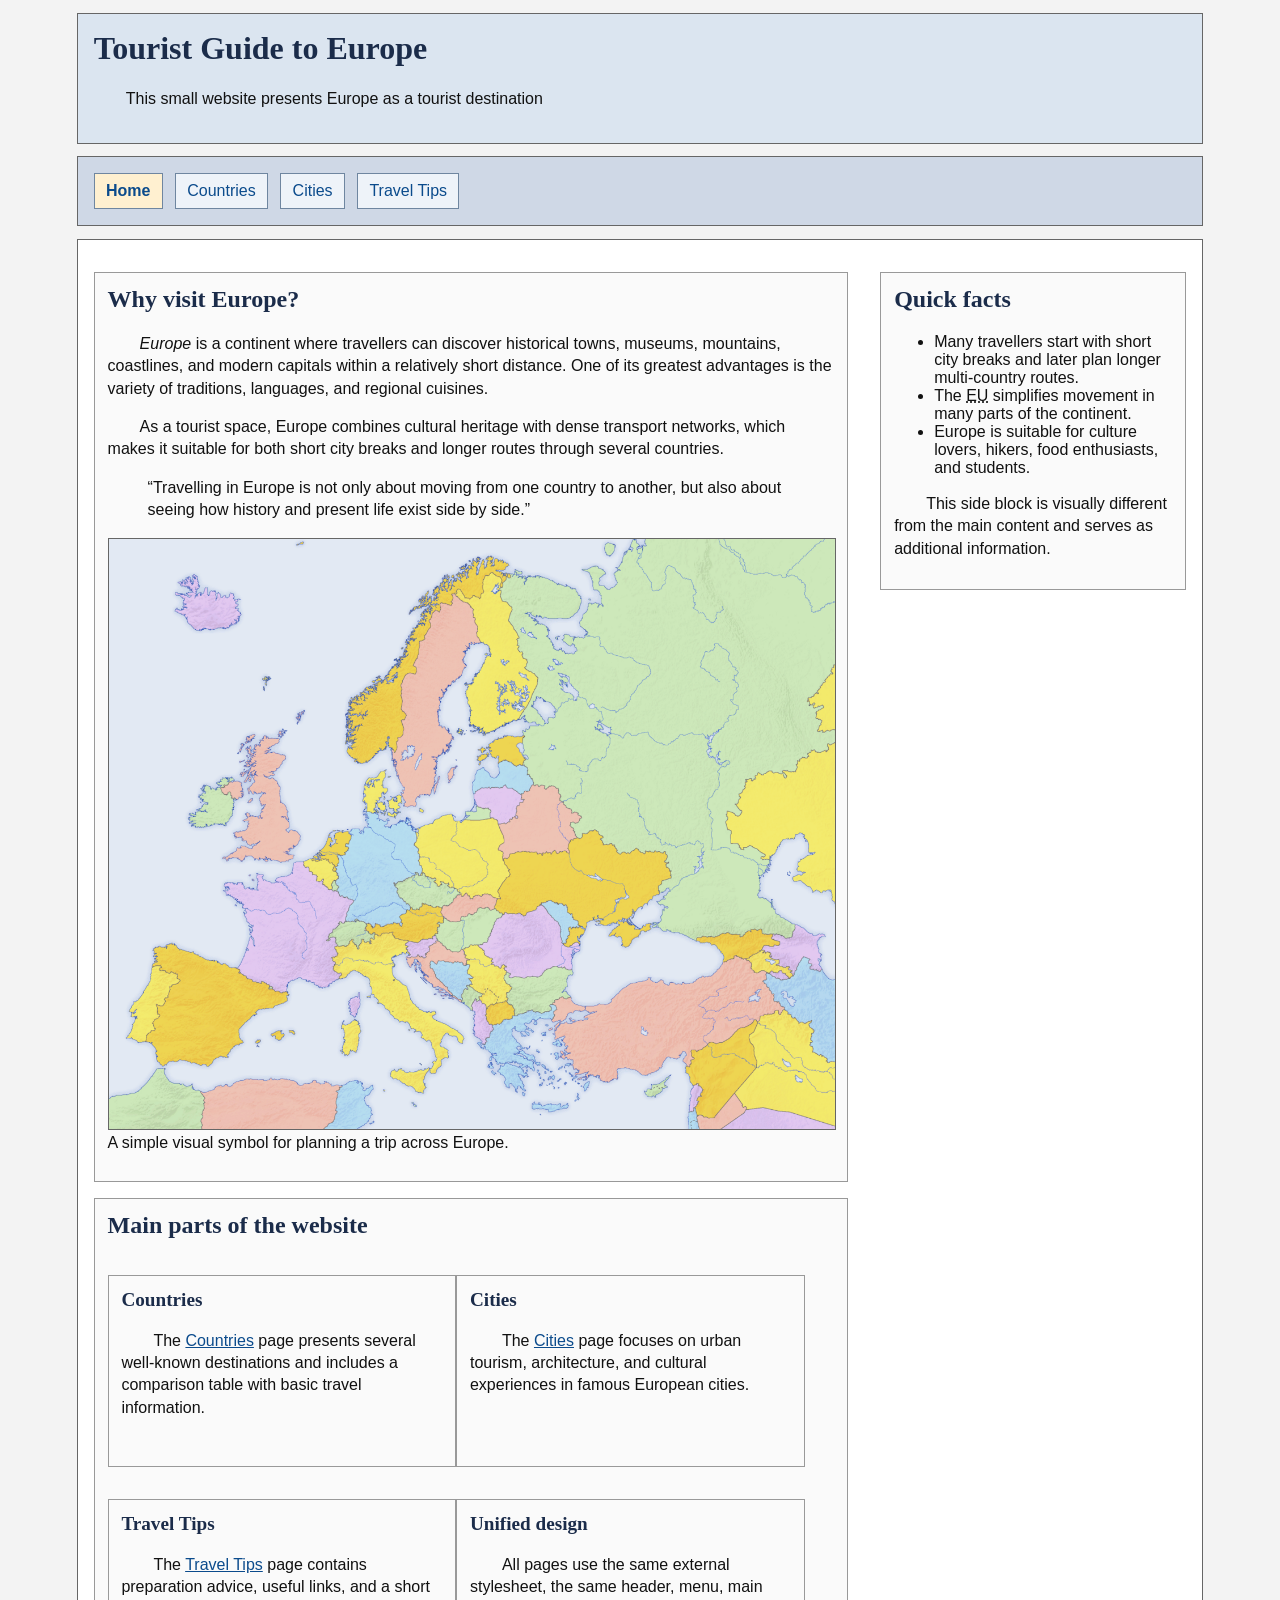
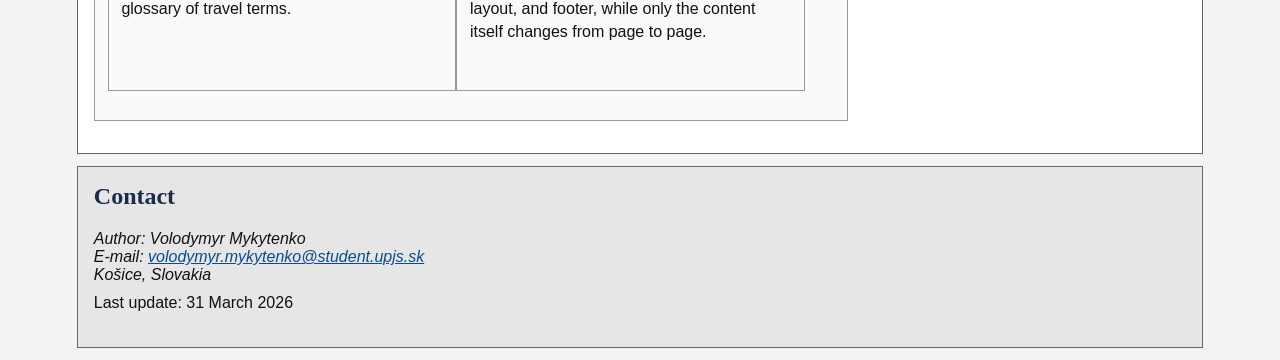
==== commit 93309675: "Update index.html" ====
--- a/index.html
+++ b/index.html
@@ -12,9 +12,7 @@
     <header>
         <h1>Tourist Guide to Europe</h1>
         <p>
-            This small website presents Europe as a tourist destination with a clear structure,
-            linked pages, and a common layout. It is prepared as a study example of a web site in
-            <abbr title="HyperText Markup Language">HTML</abbr>5.
+            This small website presents Europe as a tourist destination
         </p>
     </header>
 
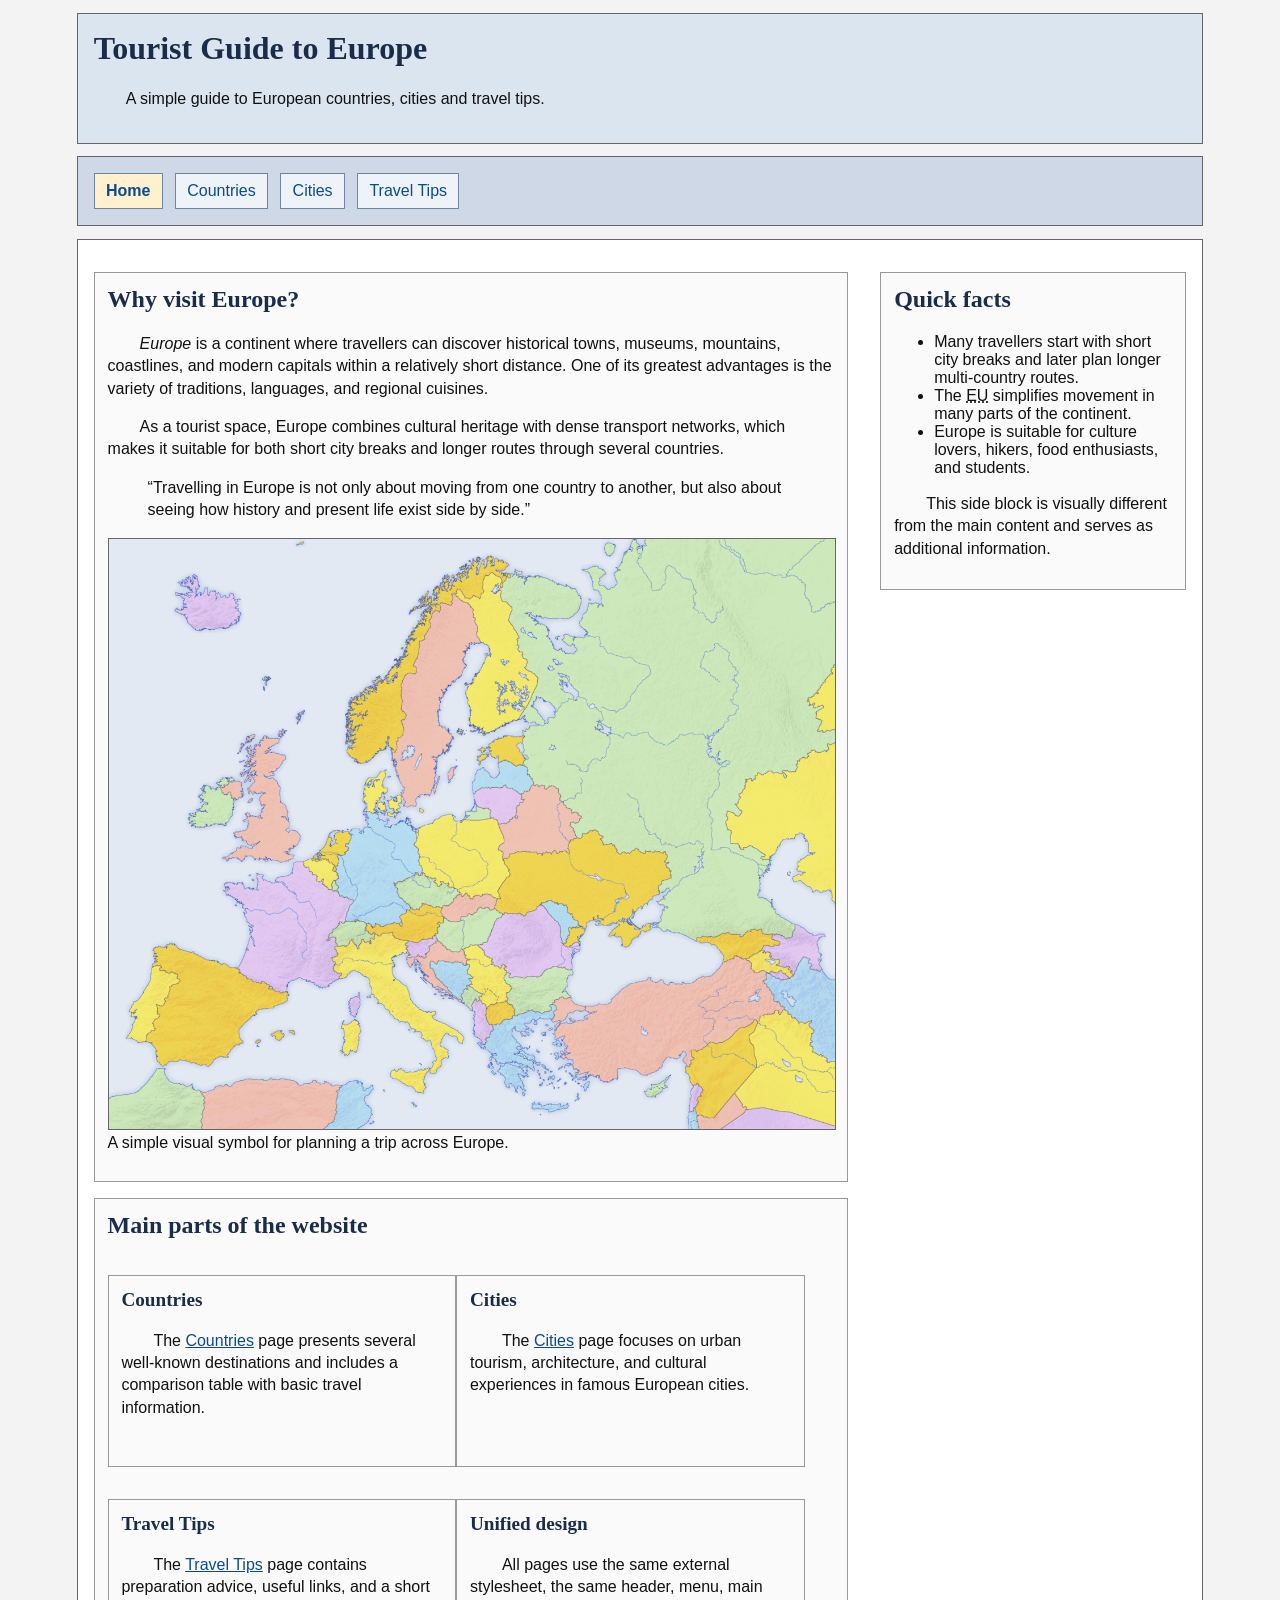
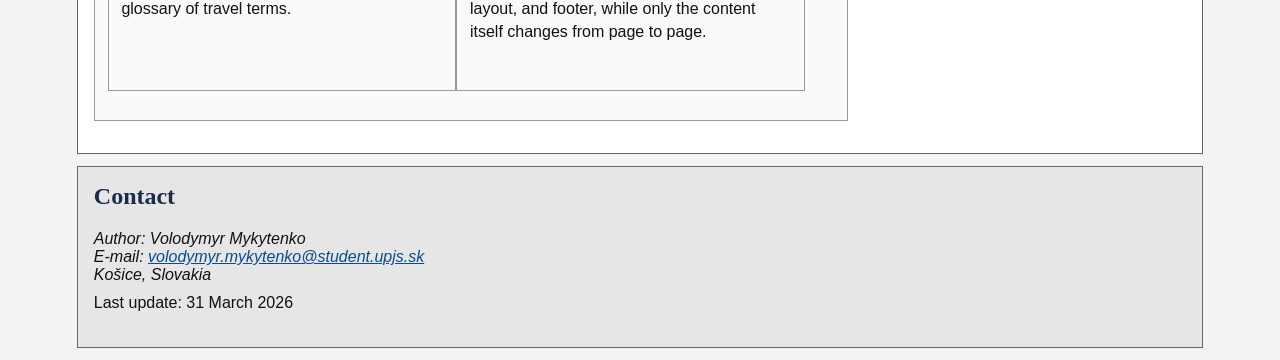
==== commit f024aa8c: "Update index.html" ====
--- a/index.html
+++ b/index.html
@@ -11,9 +11,7 @@
 <body class="site-home">
     <header>
         <h1>Tourist Guide to Europe</h1>
-        <p>
-            This small website presents Europe as a tourist destination
-        </p>
+        <p>A simple guide to European countries, cities and travel tips.</p>
     </header>
 
     <nav aria-label="Main menu">
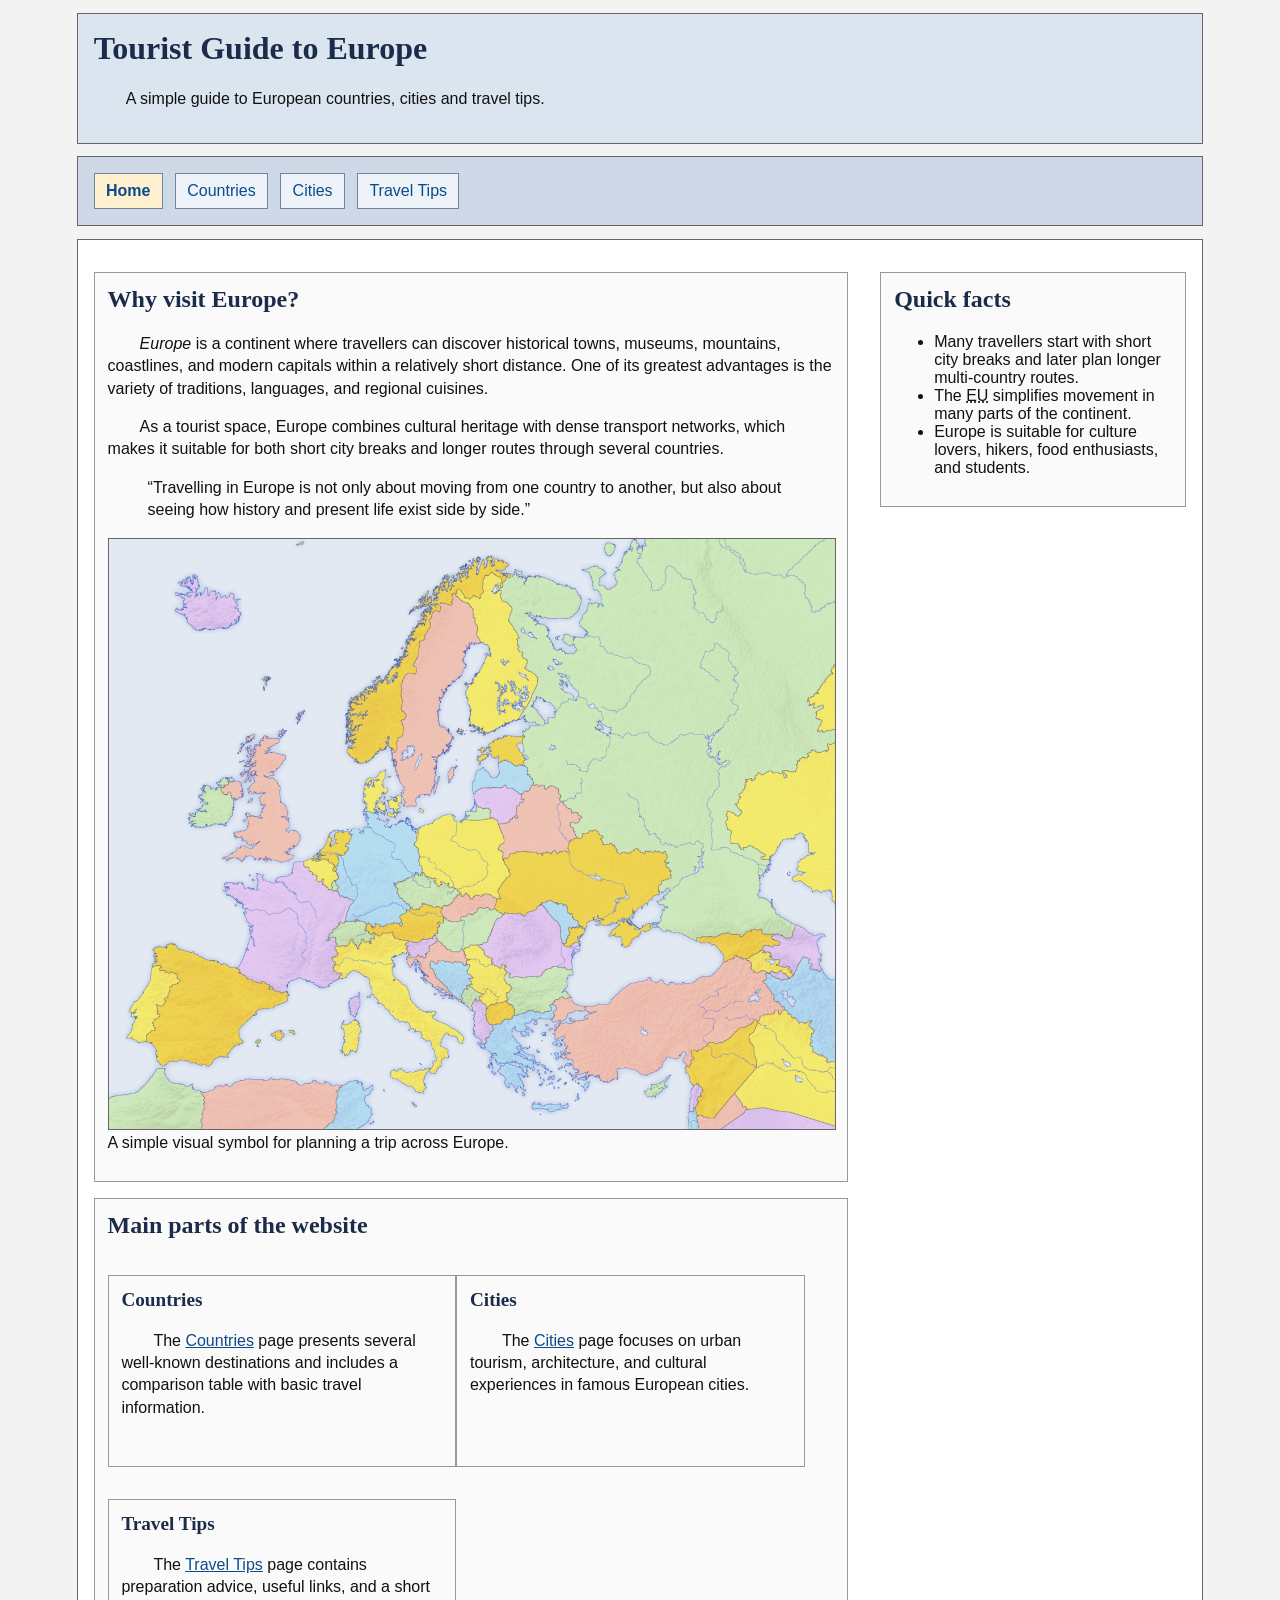
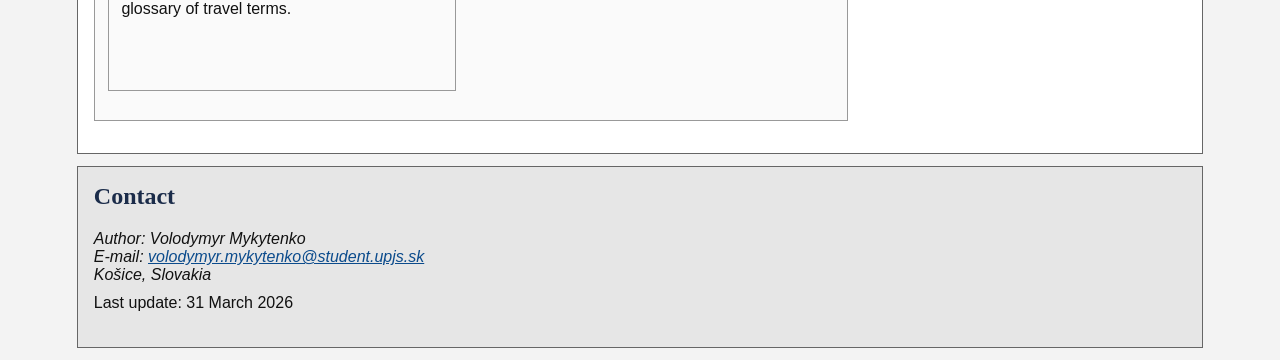
==== commit fecc238d: "Update index.html" ====
--- a/index.html
+++ b/index.html
@@ -71,13 +71,6 @@
                         useful links, and a short glossary of travel terms.
                     </p>
                 </article>
-                <article>
-                    <h3>Unified design</h3>
-                    <p>
-                        All pages use the same external stylesheet, the same header, menu, main layout,
-                        and footer, while only the content itself changes from page to page.
-                    </p>
-                </article>
             </section>
         </div>
 
@@ -88,9 +81,6 @@
                 <li>The <abbr title="European Union">EU</abbr> simplifies movement in many parts of the continent.</li>
                 <li>Europe is suitable for culture lovers, hikers, food enthusiasts, and students.</li>
             </ul>
-            <p>
-                This side block is visually different from the main content and serves as additional information.
-            </p>
         </aside>
     </main>
 
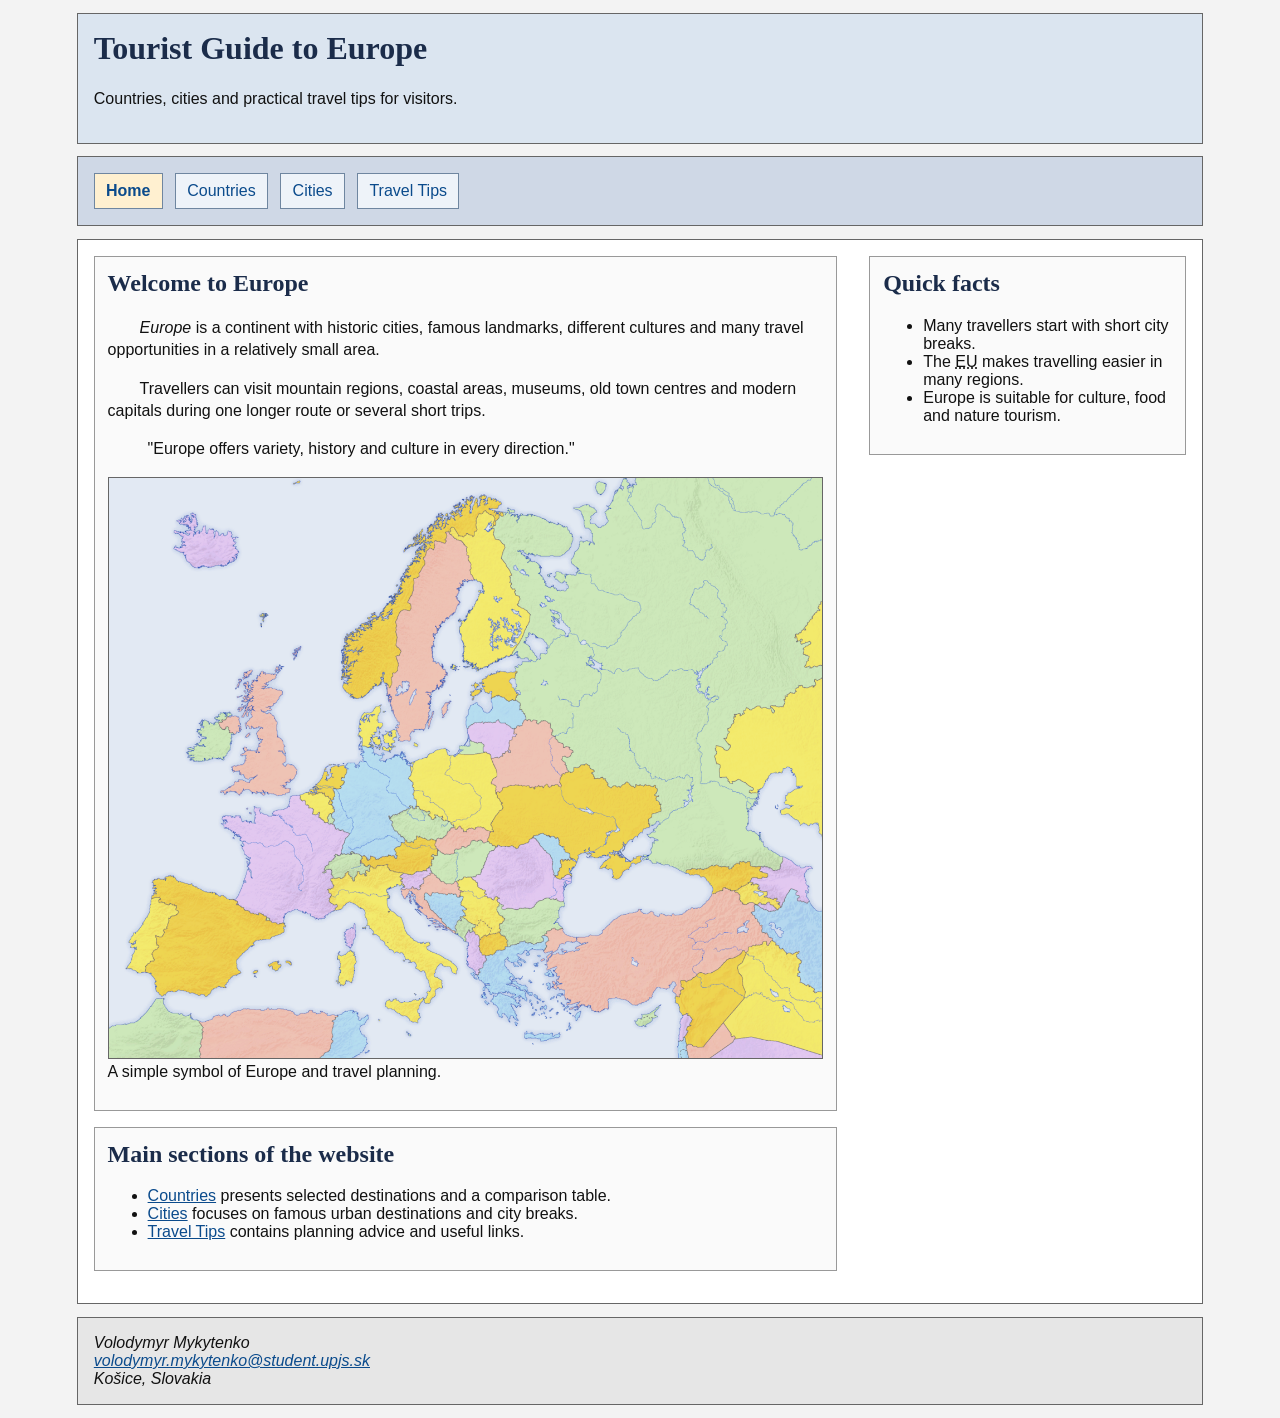
==== commit 05633a1c: "Add files via upload" ====
--- a/index.html
+++ b/index.html
@@ -4,14 +4,14 @@
     <meta charset="UTF-8">
     <meta name="viewport" content="width=device-width, initial-scale=1.0">
     <meta name="author" content="Volodymyr Mykytenko">
+    <meta name="description" content="Tourist guide to Europe with countries, cities and travel tips.">
     <link rel="stylesheet" href="styles/styly.css">
-    <meta name="description" content="Responsive tourist guide to Europe with countries, cities, and travel tips.">
-    <title>Tourist Guide to Europe | Home</title>
+    <title>Tourist Guide to Europe - Home</title>
 </head>
-<body class="site-home">
+<body>
     <header>
         <h1>Tourist Guide to Europe</h1>
-        <p>A simple guide to European countries, cities and travel tips.</p>
+        <p class="site-description">Countries, cities and practical travel tips for visitors.</p>
     </header>
 
     <nav aria-label="Main menu">
@@ -26,72 +26,50 @@
     <main>
         <div class="content-column">
             <section>
-                <h2>Why visit Europe?</h2>
+                <h2>Welcome to Europe</h2>
                 <p>
-                    <dfn>Europe</dfn> is a continent where travellers can discover historical towns,
-                    museums, mountains, coastlines, and modern capitals within a relatively short distance.
-                    One of its greatest advantages is the variety of traditions, languages, and regional cuisines.
+                    <dfn>Europe</dfn> is a continent with historic cities, famous landmarks,
+                    different cultures and many travel opportunities in a relatively small area.
                 </p>
                 <p>
-                    As a tourist space, Europe combines cultural heritage with dense transport networks,
-                    which makes it suitable for both short city breaks and longer routes through several countries.
+                    Travellers can visit mountain regions, coastal areas, museums, old town centres
+                    and modern capitals during one longer route or several short trips.
                 </p>
                 <blockquote>
-                    <p class="no-indent">
-                        “Travelling in Europe is not only about moving from one country to another,
-                        but also about seeing how history and present life exist side by side.”
-                    </p>
+                    <p class="no-indent">"Europe offers variety, history and culture in every direction."</p>
                 </blockquote>
                 <figure>
                     <img src="obrazky/europa-mapa.jpg" alt="Illustrated symbol of Europe">
-                    <figcaption>A simple visual symbol for planning a trip across Europe.</figcaption>
+                    <figcaption>A simple symbol of Europe and travel planning.</figcaption>
                 </figure>
             </section>
 
-            <section class="card-list">
-                <h2>Main parts of the website</h2>
-                <article>
-                    <h3>Countries</h3>
-                    <p>
-                        The <a href="countries.html">Countries</a> page presents several well-known destinations
-                        and includes a comparison table with basic travel information.
-                    </p>
-                </article>
-                <article>
-                    <h3>Cities</h3>
-                    <p>
-                        The <a href="cities.html">Cities</a> page focuses on urban tourism, architecture,
-                        and cultural experiences in famous European cities.
-                    </p>
-                </article>
-                <article>
-                    <h3>Travel Tips</h3>
-                    <p>
-                        The <a href="tips.html">Travel Tips</a> page contains preparation advice,
-                        useful links, and a short glossary of travel terms.
-                    </p>
-                </article>
+            <section>
+                <h2>Main sections of the website</h2>
+                <ul>
+                    <li><a href="countries.html">Countries</a> presents selected destinations and a comparison table.</li>
+                    <li><a href="cities.html">Cities</a> focuses on famous urban destinations and city breaks.</li>
+                    <li><a href="tips.html">Travel Tips</a> contains planning advice and useful links.</li>
+                </ul>
             </section>
         </div>
 
         <aside class="side-column">
             <h2>Quick facts</h2>
             <ul>
-                <li>Many travellers start with short city breaks and later plan longer multi-country routes.</li>
-                <li>The <abbr title="European Union">EU</abbr> simplifies movement in many parts of the continent.</li>
-                <li>Europe is suitable for culture lovers, hikers, food enthusiasts, and students.</li>
+                <li>Many travellers start with short city breaks.</li>
+                <li>The <abbr title="European Union">EU</abbr> makes travelling easier in many regions.</li>
+                <li>Europe is suitable for culture, food and nature tourism.</li>
             </ul>
         </aside>
     </main>
 
     <footer>
-        <h2>Contact</h2>
         <address>
-            Author: Volodymyr Mykytenko<br>
-            E-mail: <a href="mailto:volodymyr.mykytenko@student.upjs.sk">volodymyr.mykytenko@student.upjs.sk</a><br>
+            Volodymyr Mykytenko<br>
+            <a href="mailto:volodymyr.mykytenko@student.upjs.sk">volodymyr.mykytenko@student.upjs.sk</a><br>
             Košice, Slovakia
         </address>
-        <p class="no-indent">Last update: <time datetime="2026-03-31">31 March 2026</time></p>
     </footer>
 </body>
 </html>
--- a/styles/styly.css
+++ b/styles/styly.css
@@ -10,6 +10,10 @@
     display: block;
 }
 
+* {
+    box-sizing: border-box;
+}
+
 body {
     margin: 0;
     background-color: #f3f3f3;
@@ -25,7 +29,6 @@
     margin: 0.8em auto;
     padding: 1em;
     border: 1px solid #666666;
-    box-sizing: border-box;
 }
 
 header {
@@ -48,14 +51,18 @@
 .content-column,
 .side-column {
     width: 100%;
-    box-sizing: border-box;
 }
 
 section,
 article,
 aside {
-    margin-top: 1em;
-    margin-bottom: 1em;
+    margin: 0 0 1em 0;
+    padding: 0.8em;
+    border: 1px solid #999999;
+    background-color: #fafafa;
+}
+
+.side-column {
     padding: 0.8em;
     border: 1px solid #999999;
     background-color: #fafafa;
@@ -81,18 +88,10 @@
     font-size: 1.2em;
 }
 
-p {
-    margin-top: 0.5em;
-    margin-bottom: 1em;
-    line-height: 1.4;
-    text-indent: 2em;
-}
-
+.site-description,
 .no-indent,
-.eyebrow,
 figcaption,
 caption,
-nav p,
 address,
 summary,
 li,
@@ -103,14 +102,20 @@
     text-indent: 0;
 }
 
+p {
+    margin-top: 0.5em;
+    margin-bottom: 1em;
+    line-height: 1.4;
+    text-indent: 2em;
+}
+
 nav ul {
-    list-style-type: none;
     margin: 0;
     padding: 0;
+    list-style-type: none;
 }
 
 nav li {
-    display: block;
     margin-bottom: 0.4em;
 }
 
@@ -122,26 +127,26 @@
     text-decoration: none;
 }
 
-nav a:link,
-a:link {
+a:link,
+nav a:link {
     color: #0b4b8c;
 }
 
-nav a:visited,
-a:visited {
+a:visited,
+nav a:visited {
     color: #6a3d8f;
 }
 
+a:hover,
+a:focus,
 nav a:hover,
-a:hover,
-nav a:focus,
-a:focus {
+nav a:focus {
     color: #b45100;
     background-color: #fff0d9;
 }
 
-nav a:active,
-a:active {
+a:active,
+nav a:active {
     color: #ffffff;
     background-color: #8a3f00;
 }
@@ -181,10 +186,6 @@
 caption {
     margin-bottom: 0.5em;
     font-weight: bold;
-}
-
-.card-list article {
-    margin-bottom: 1em;
 }
 
 @media screen and (min-width: 700px) {
@@ -203,24 +204,6 @@
 
     nav a {
         display: inline-block;
-    }
-
-    .card-list article {
-        float: left;
-        width: 48%;
-        margin-right: 2%;
-        box-sizing: border-box;
-        min-height: 11em;
-    }
-
-    .card-list article:nth-child(2n) {
-        margin-right: 0;
-    }
-
-    .card-list::after {
-        content: "";
-        display: block;
-        clear: both;
     }
 }
 
@@ -235,18 +218,12 @@
 
     .content-column {
         float: left;
-        width: 69%;
+        width: 68%;
     }
 
     .side-column {
         float: right;
-        width: 28%;
-    }
-
-    .site-home .card-list article,
-    .site-countries .card-list article,
-    .site-cities .card-list article {
-        min-height: 12em;
+        width: 29%;
     }
 }
 
@@ -259,6 +236,7 @@
     section,
     article,
     aside,
+    .side-column,
     table,
     th,
     td,
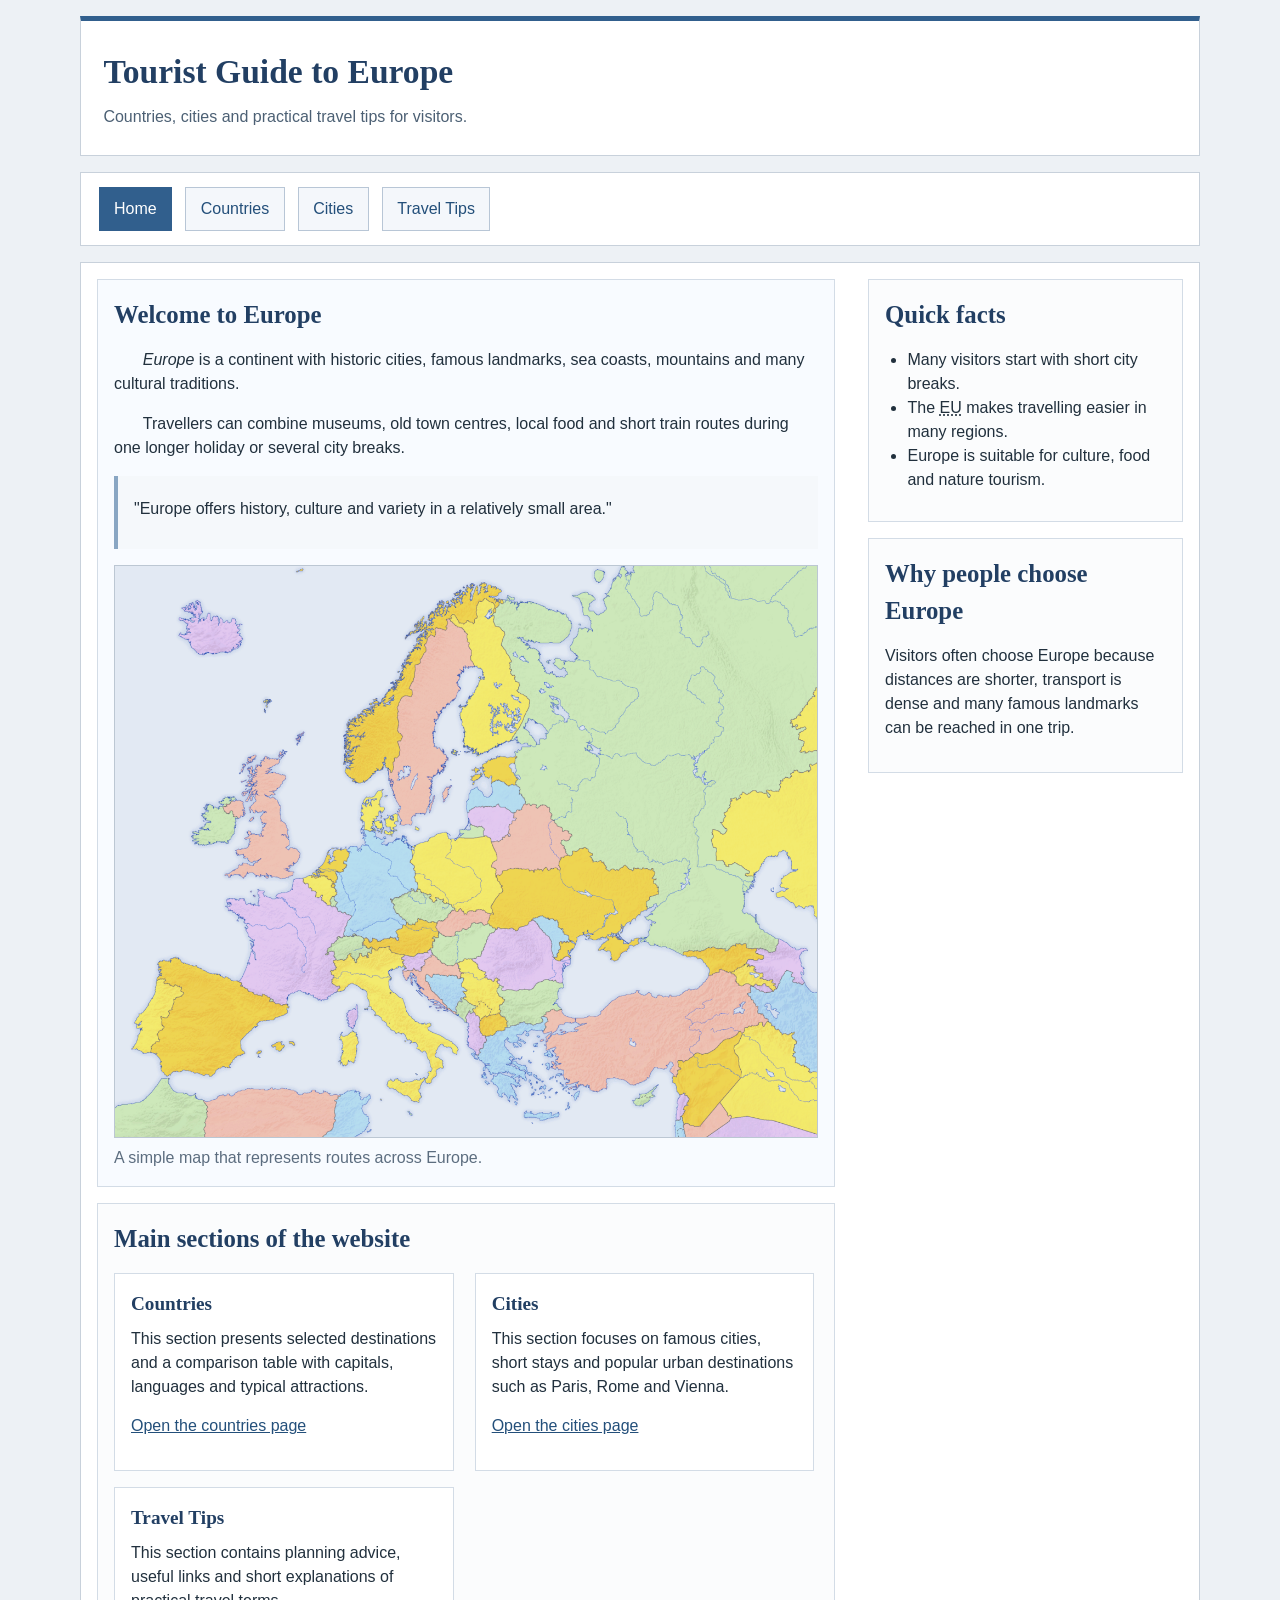
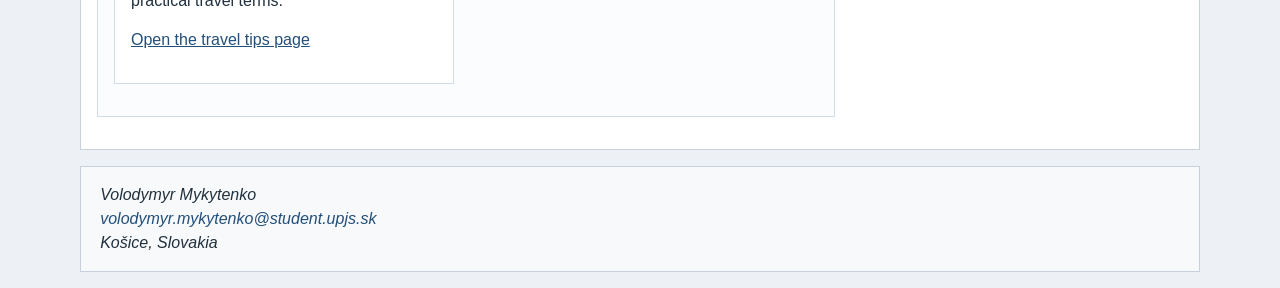
==== commit afbc98cb: "Add files via upload" ====
--- a/index.html
+++ b/index.html
@@ -4,9 +4,9 @@
     <meta charset="UTF-8">
     <meta name="viewport" content="width=device-width, initial-scale=1.0">
     <meta name="author" content="Volodymyr Mykytenko">
-    <meta name="description" content="Tourist guide to Europe with countries, cities and travel tips.">
+    <meta name="description" content="Tourist Guide to Europe with countries, cities and practical travel tips.">
     <link rel="stylesheet" href="styles/styly.css">
-    <title>Tourist Guide to Europe - Home</title>
+    <title>Tourist Guide to Europe</title>
 </head>
 <body>
     <header>
@@ -24,43 +24,56 @@
     </nav>
 
     <main>
-        <div class="content-column">
-            <section>
+        <div class="primary-column">
+            <section class="intro">
                 <h2>Welcome to Europe</h2>
-                <p>
-                    <dfn>Europe</dfn> is a continent with historic cities, famous landmarks,
-                    different cultures and many travel opportunities in a relatively small area.
-                </p>
-                <p>
-                    Travellers can visit mountain regions, coastal areas, museums, old town centres
-                    and modern capitals during one longer route or several short trips.
-                </p>
+                <p><dfn>Europe</dfn> is a continent with historic cities, famous landmarks, sea coasts, mountains and many cultural traditions.</p>
+                <p>Travellers can combine museums, old town centres, local food and short train routes during one longer holiday or several city breaks.</p>
                 <blockquote>
-                    <p class="no-indent">"Europe offers variety, history and culture in every direction."</p>
+                    <p class="no-indent">"Europe offers history, culture and variety in a relatively small area."</p>
                 </blockquote>
                 <figure>
-                    <img src="obrazky/europa-mapa.jpg" alt="Illustrated symbol of Europe">
-                    <figcaption>A simple symbol of Europe and travel planning.</figcaption>
+                    <img src="obrazky/europa-mapa.jpg" alt="Map of Europe">
+                    <figcaption>A simple map that represents routes across Europe.</figcaption>
                 </figure>
             </section>
 
-            <section>
+            <section class="content-box">
                 <h2>Main sections of the website</h2>
-                <ul>
-                    <li><a href="countries.html">Countries</a> presents selected destinations and a comparison table.</li>
-                    <li><a href="cities.html">Cities</a> focuses on famous urban destinations and city breaks.</li>
-                    <li><a href="tips.html">Travel Tips</a> contains planning advice and useful links.</li>
-                </ul>
+                <div class="feature-grid">
+                    <article>
+                        <h3>Countries</h3>
+                        <p>This section presents selected destinations and a comparison table with capitals, languages and typical attractions.</p>
+                        <p><a href="countries.html">Open the countries page</a></p>
+                    </article>
+                    <article>
+                        <h3>Cities</h3>
+                        <p>This section focuses on famous cities, short stays and popular urban destinations such as Paris, Rome and Vienna.</p>
+                        <p><a href="cities.html">Open the cities page</a></p>
+                    </article>
+                    <article>
+                        <h3>Travel Tips</h3>
+                        <p>This section contains planning advice, useful links and short explanations of practical travel terms.</p>
+                        <p><a href="tips.html">Open the travel tips page</a></p>
+                    </article>
+                </div>
             </section>
         </div>
 
         <aside class="side-column">
-            <h2>Quick facts</h2>
-            <ul>
-                <li>Many travellers start with short city breaks.</li>
-                <li>The <abbr title="European Union">EU</abbr> makes travelling easier in many regions.</li>
-                <li>Europe is suitable for culture, food and nature tourism.</li>
-            </ul>
+            <section class="sidebar-box">
+                <h2>Quick facts</h2>
+                <ul>
+                    <li>Many visitors start with short city breaks.</li>
+                    <li>The <abbr title="European Union">EU</abbr> makes travelling easier in many regions.</li>
+                    <li>Europe is suitable for culture, food and nature tourism.</li>
+                </ul>
+            </section>
+
+            <section class="sidebar-box">
+                <h2>Why people choose Europe</h2>
+                <p class="no-indent">Visitors often choose Europe because distances are shorter, transport is dense and many famous landmarks can be reached in one trip.</p>
+            </section>
         </aside>
     </main>
 
--- a/styles/styly.css
+++ b/styles/styly.css
@@ -16,9 +16,10 @@
 
 body {
     margin: 0;
-    background-color: #f3f3f3;
-    color: #111111;
+    background-color: #edf1f5;
+    color: #21303d;
     font-family: Verdana, Arial, Helvetica, sans-serif;
+    line-height: 1.5;
 }
 
 header,
@@ -26,46 +27,28 @@
 main,
 footer {
     width: 94%;
-    margin: 0.8em auto;
+    max-width: 1120px;
+    margin: 1em auto;
+    border: 1px solid #c8d1db;
+    background-color: #ffffff;
+}
+
+header {
+    padding: 1.6em 1.4em;
+    border-top: 5px solid #315f8d;
+}
+
+nav {
+    padding: 0.9em 1.1em;
+}
+
+main {
     padding: 1em;
-    border: 1px solid #666666;
-}
-
-header {
-    background-color: #dbe5f0;
-}
-
-nav {
-    background-color: #cfd8e6;
-}
-
-main {
-    background-color: #ffffff;
-    overflow: hidden;
 }
 
 footer {
-    background-color: #e6e6e6;
-}
-
-.content-column,
-.side-column {
-    width: 100%;
-}
-
-section,
-article,
-aside {
-    margin: 0 0 1em 0;
-    padding: 0.8em;
-    border: 1px solid #999999;
-    background-color: #fafafa;
-}
-
-.side-column {
-    padding: 0.8em;
-    border: 1px solid #999999;
-    background-color: #fafafa;
+    padding: 1em 1.2em;
+    background-color: #f7f9fb;
 }
 
 h1,
@@ -73,23 +56,25 @@
 h3 {
     margin-top: 0;
     font-family: Georgia, "Times New Roman", Times, serif;
-    color: #1b2c4a;
+    color: #223f63;
 }
 
 h1 {
-    font-size: 2em;
+    margin-bottom: 0.25em;
+    font-size: 2.1em;
 }
 
 h2 {
-    font-size: 1.5em;
+    margin-bottom: 0.6em;
+    font-size: 1.55em;
 }
 
 h3 {
+    margin-bottom: 0.45em;
     font-size: 1.2em;
 }
 
 .site-description,
-.no-indent,
 figcaption,
 caption,
 address,
@@ -98,94 +83,165 @@
 dt,
 dd,
 th,
-td {
+td,
+.no-indent {
     text-indent: 0;
 }
 
+.site-description {
+    margin: 0;
+    color: #4c6074;
+}
+
 p {
-    margin-top: 0.5em;
-    margin-bottom: 1em;
-    line-height: 1.4;
-    text-indent: 2em;
+    margin-top: 0.55em;
+    margin-bottom: 0.95em;
+    text-indent: 1.8em;
+}
+
+blockquote {
+    margin: 1em 0;
+    padding: 0.8em 1em;
+    border-left: 4px solid #89a6c3;
+    background-color: #f5f8fb;
 }
 
 nav ul {
     margin: 0;
     padding: 0;
-    list-style-type: none;
+    list-style: none;
 }
 
 nav li {
-    margin-bottom: 0.4em;
+    margin: 0 0 0.5em 0;
 }
 
 nav a {
     display: block;
-    padding: 0.5em 0.7em;
-    border: 1px solid #6f86a0;
-    background-color: #eef3f9;
+    padding: 0.55em 0.9em;
+    border: 1px solid #b8c6d6;
+    background-color: #f4f7fb;
+    color: #234f7a;
     text-decoration: none;
 }
 
-a:link,
-nav a:link {
-    color: #0b4b8c;
-}
-
-a:visited,
-nav a:visited {
-    color: #6a3d8f;
+a:link {
+    color: #234f7a;
+}
+
+a:visited {
+    color: #6b4c8f;
 }
 
 a:hover,
-a:focus,
-nav a:hover,
-nav a:focus {
-    color: #b45100;
-    background-color: #fff0d9;
-}
-
-a:active,
-nav a:active {
+a:focus {
+    color: #8a4d00;
+    background-color: #fff3dc;
+}
+
+a:active {
     color: #ffffff;
-    background-color: #8a3f00;
+    background-color: #a05b10;
 }
 
 nav a[aria-current="page"] {
-    font-weight: bold;
-    background-color: #fff0d0;
+    color: #ffffff;
+    border-color: #315f8d;
+    background-color: #315f8d;
+}
+
+.intro,
+.sidebar-box,
+.content-box,
+.country-card,
+.city-card,
+.tip-card,
+.table-box {
+    margin-bottom: 1em;
+    padding: 1em;
+    border: 1px solid #d3dce6;
+    background-color: #fbfcfd;
+}
+
+.intro {
+    background-color: #f8fbff;
+}
+
+.feature-grid article,
+.card-grid article {
+    margin-bottom: 1em;
+    padding: 1em;
+    border: 1px solid #d3dce6;
+    background-color: #ffffff;
+}
+
+.feature-grid p,
+.card-grid p,
+.sidebar-box p {
+    text-indent: 0;
+}
+
+figure {
+    margin: 1em 0 0 0;
 }
 
 img {
+    display: block;
+    width: 100%;
     max-width: 100%;
     height: auto;
-    border: 1px solid #666666;
-}
-
-figure {
-    margin: 1em 0;
+    border: 1px solid #bcc7d3;
+    background-color: #ffffff;
+}
+
+figcaption {
+    margin-top: 0.5em;
+    color: #5c6d7f;
+}
+
+ul,
+ol,
+dl {
+    margin-top: 0.5em;
+    margin-bottom: 0.8em;
+    padding-left: 1.4em;
+}
+
+dd {
+    margin-bottom: 0.6em;
+}
+
+.table-wrap {
+    overflow-x: auto;
 }
 
 table {
     width: 100%;
     border-collapse: collapse;
-    margin-top: 1em;
+    margin-top: 0.8em;
+    background-color: #ffffff;
 }
 
 th,
 td {
-    border: 1px solid #666666;
-    padding: 0.4em;
+    border: 1px solid #bcc7d3;
+    padding: 0.55em;
     text-align: left;
+    vertical-align: top;
 }
 
 th {
-    background-color: #dde6f2;
+    background-color: #e8eff6;
 }
 
 caption {
-    margin-bottom: 0.5em;
+    margin-bottom: 0.45em;
     font-weight: bold;
+    color: #223f63;
+}
+
+footer a {
+    text-decoration: none;
 }
 
 @media screen and (min-width: 700px) {
@@ -198,25 +254,48 @@
 
     nav li {
         display: inline-block;
-        margin-right: 0.5em;
-        margin-bottom: 0;
+        margin: 0 0.55em 0 0;
     }
 
     nav a {
         display: inline-block;
     }
-}
-
-@media screen and (min-width: 1000px) {
+
+    .feature-grid,
+    .card-grid {
+        font-size: 0;
+    }
+
+    .feature-grid article,
+    .card-grid article {
+        display: inline-block;
+        width: 48.5%;
+        margin-right: 3%;
+        vertical-align: top;
+        font-size: 1rem;
+    }
+
+    .feature-grid article:nth-child(2n),
+    .card-grid article:nth-child(2n) {
+        margin-right: 0;
+    }
+}
+
+@media screen and (min-width: 1020px) {
     header,
     nav,
     main,
     footer {
         width: 88%;
-        max-width: 1200px;
-    }
-
-    .content-column {
+    }
+
+    main::after {
+        content: "";
+        display: block;
+        clear: both;
+    }
+
+    .primary-column {
         float: left;
         width: 68%;
     }
@@ -224,6 +303,11 @@
     .side-column {
         float: right;
         width: 29%;
+    }
+
+    .feature-grid article,
+    .card-grid article {
+        width: 48.2%;
     }
 }
 
@@ -233,10 +317,15 @@
     nav,
     main,
     footer,
-    section,
-    article,
-    aside,
-    .side-column,
+    .intro,
+    .sidebar-box,
+    .content-box,
+    .country-card,
+    .city-card,
+    .tip-card,
+    .table-box,
+    .feature-grid article,
+    .card-grid article,
     table,
     th,
     td,
@@ -244,6 +333,7 @@
         color: #000000;
         background-color: #ffffff;
         border-color: #000000;
+        box-shadow: none;
     }
 
     h1,
@@ -258,19 +348,15 @@
     dt,
     dd,
     address,
+    td,
+    th,
     figcaption,
-    caption,
-    th,
-    td,
-    blockquote,
-    summary,
-    a {
+    caption {
+        font-family: Georgia, "Times New Roman", Times, serif;
+    }
+
+    nav a {
         color: #000000;
-        font-family: Georgia, "Times New Roman", Times, serif;
-    }
-
-    nav a {
         background-color: #ffffff;
-        text-decoration: underline;
-    }
-}
+    }
+}
